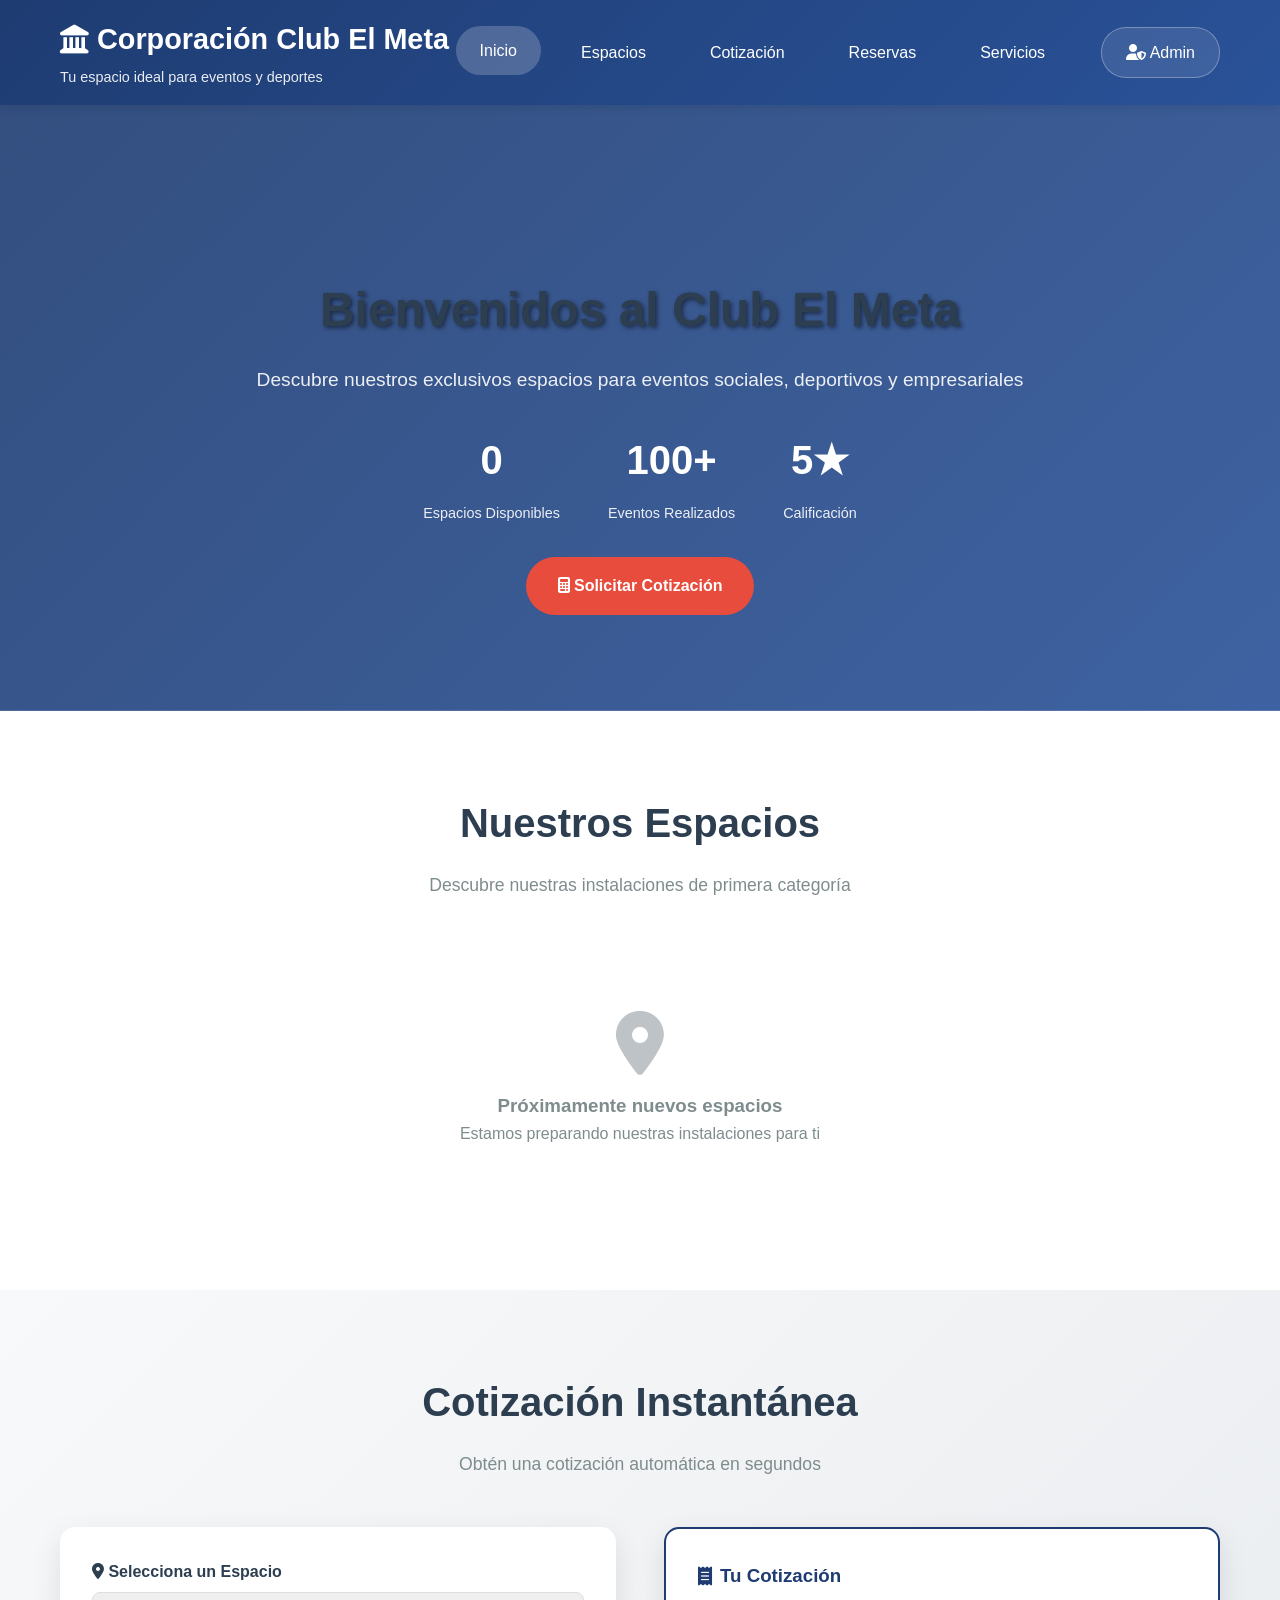
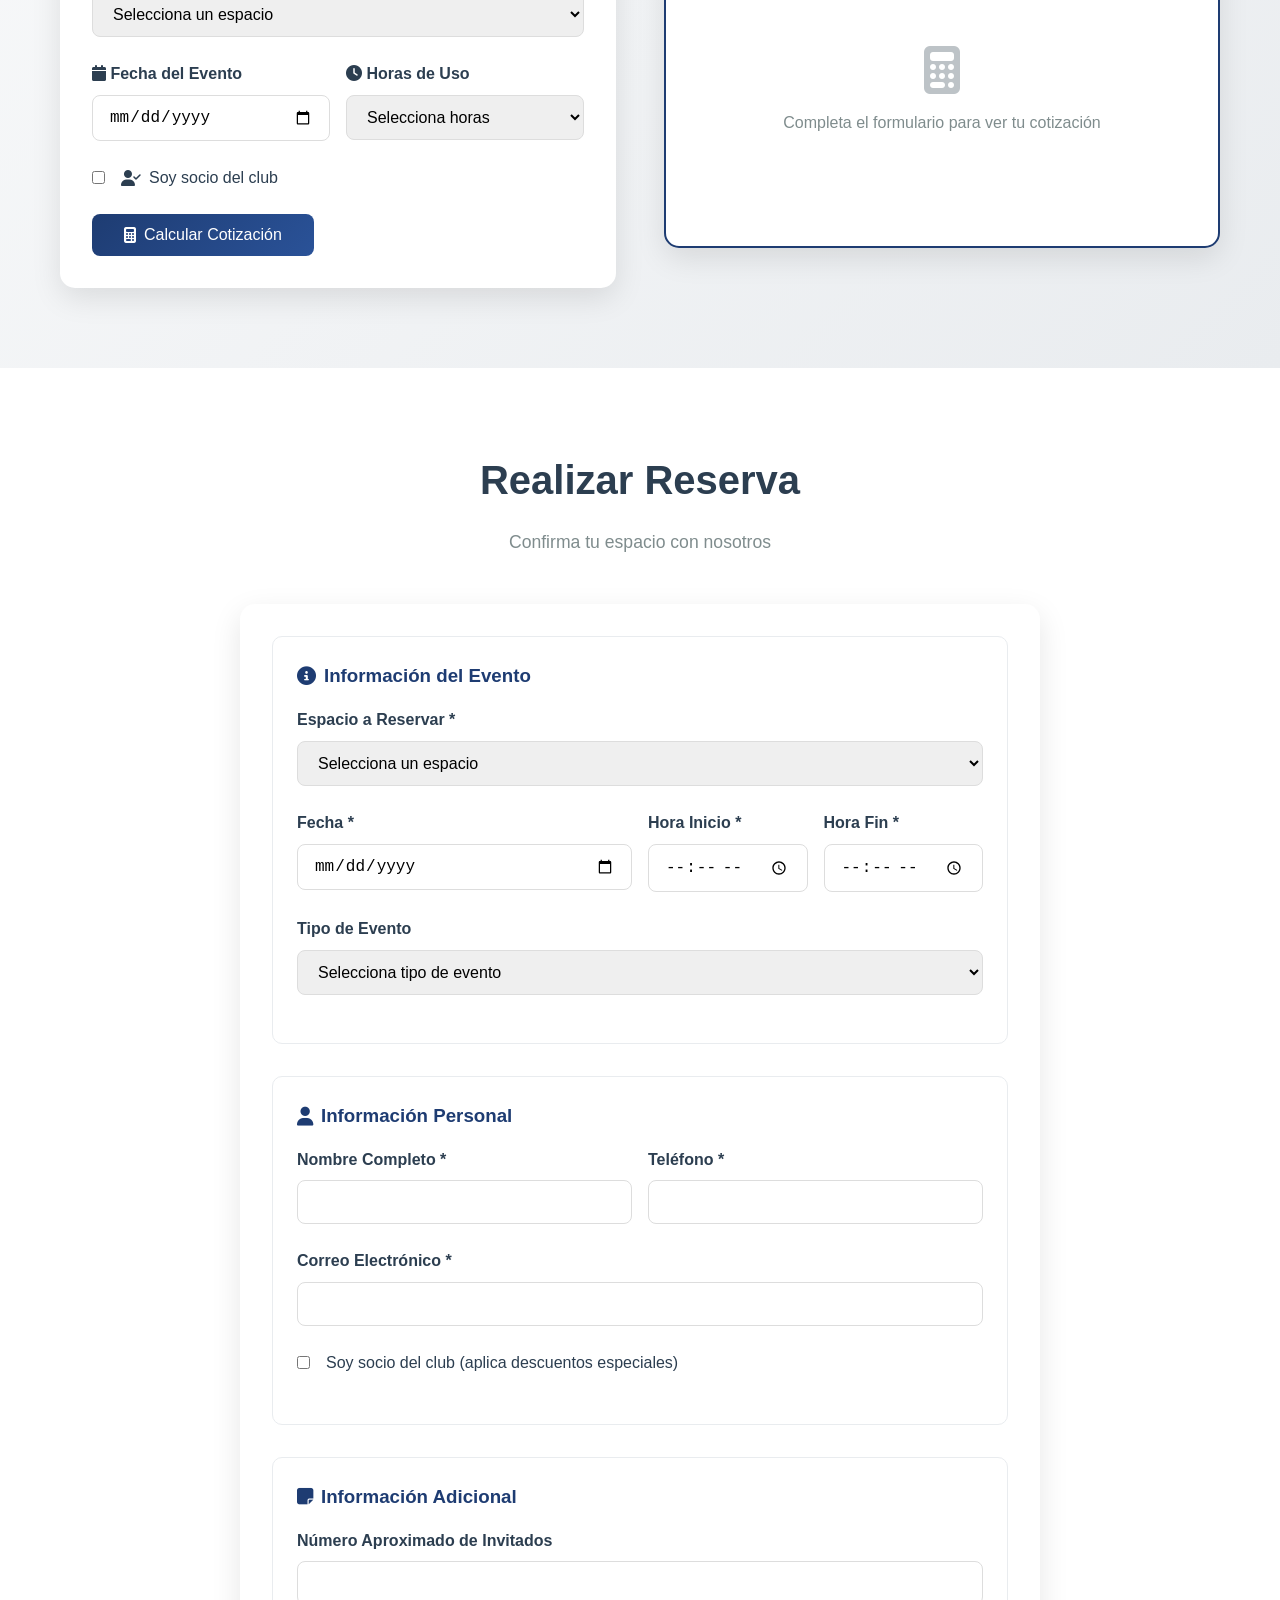
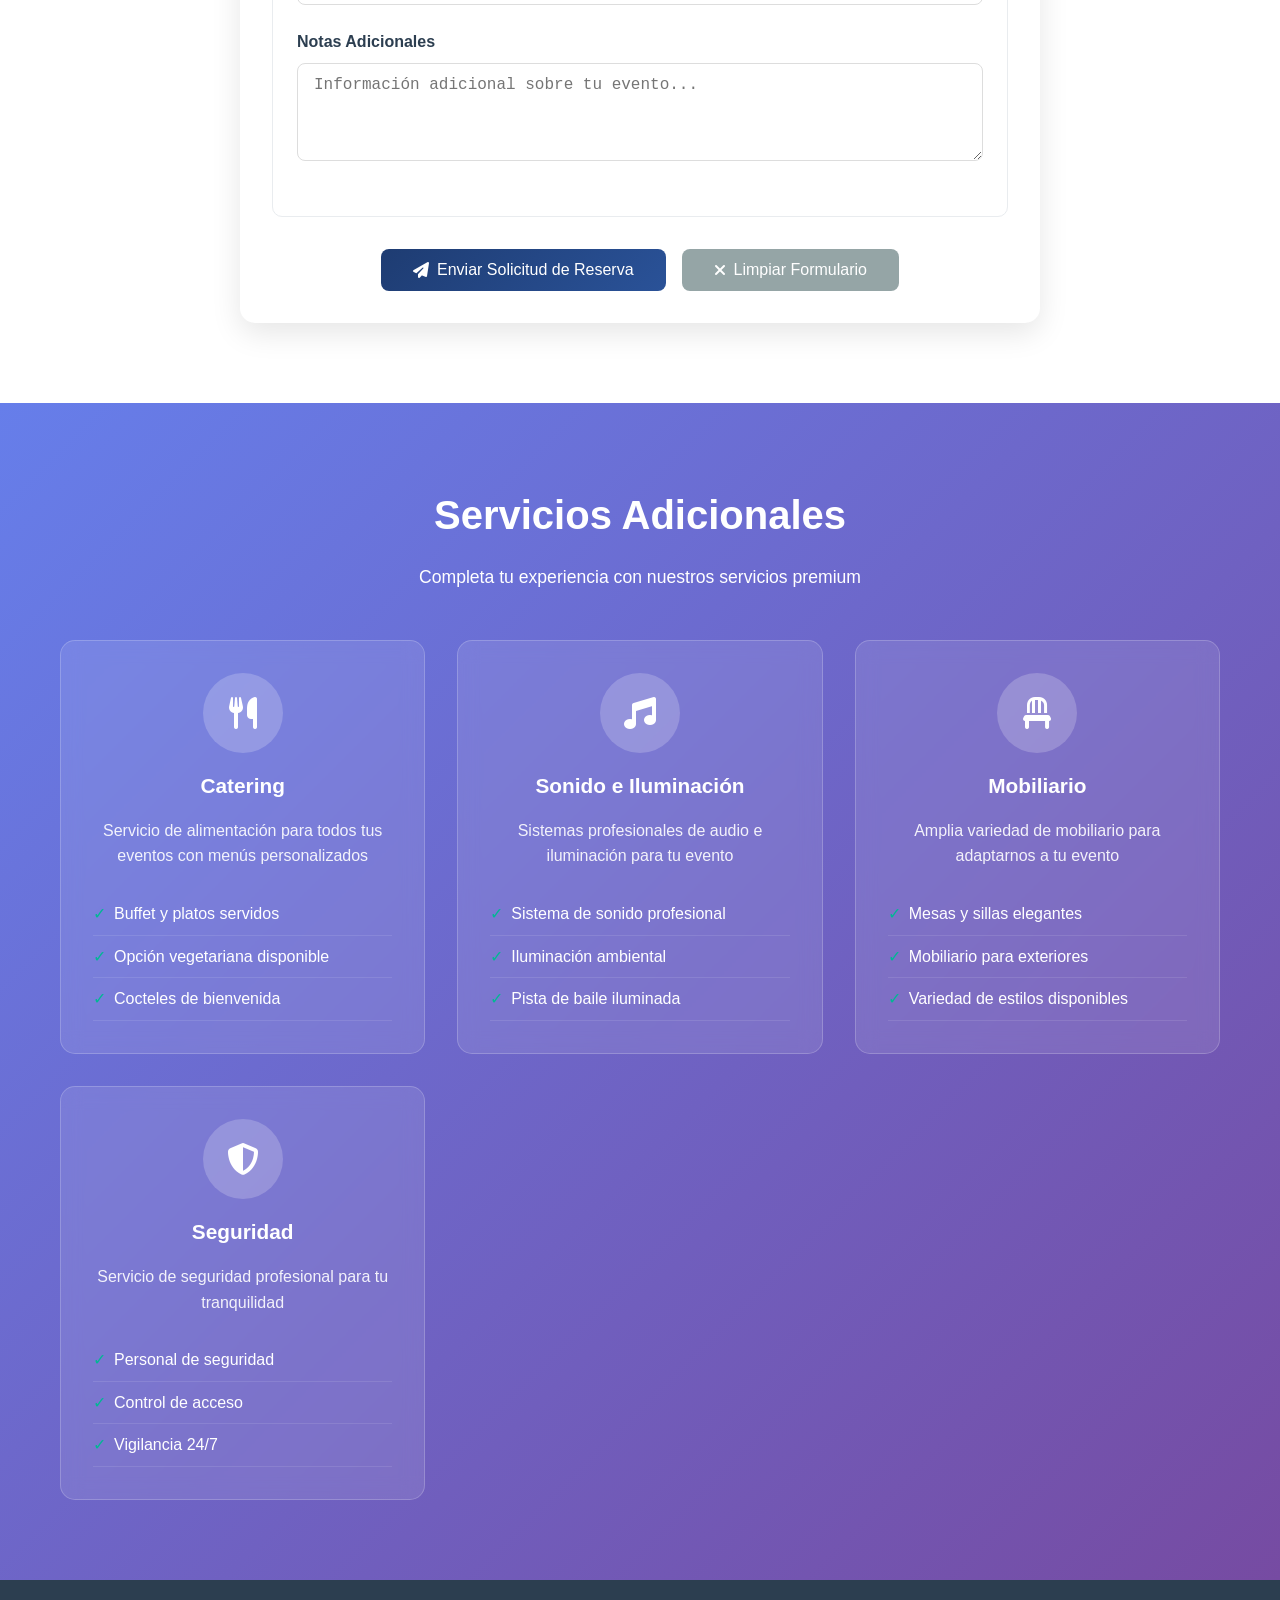
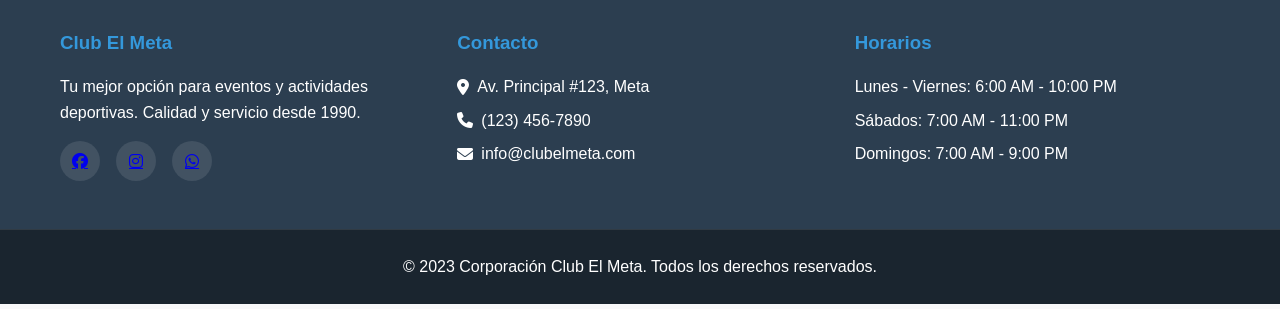
==== index.html @ a81360b1 "Add files via upload" ====
<!DOCTYPE html>
<html lang="es">
<head>
    <meta charset="UTF-8">
    <meta name="viewport" content="width=device-width, initial-scale=1.0">
    <title>Club El Meta - Espacios para Eventos y Deportes</title>
    <link rel="stylesheet" href="styles.css">
    <link rel="stylesheet" href="https://cdnjs.cloudflare.com/ajax/libs/font-awesome/6.4.0/css/all.min.css">
</head>
<body>
    <!-- Header -->
    <header class="public-header">
        <div class="header-container">
            <div class="logo-section">
                <h1>
                    <i class="fas fa-landmark"></i>
                    Corporación Club El Meta
                </h1>
                <p class="tagline">Tu espacio ideal para eventos y deportes</p>
            </div>
            <nav class="public-nav">
                <a href="#inicio" class="nav-link active">Inicio</a>
                <a href="#espacios" class="nav-link">Espacios</a>
                <a href="#cotizacion" class="nav-link">Cotización</a>
                <a href="#reservas" class="nav-link">Reservas</a>
                <a href="#servicios" class="nav-link">Servicios</a>
                <a href="administrador.html" class="nav-link admin-link">
                    <i class="fas fa-user-shield"></i> Admin
                </a>
            </nav>
        </div>
    </header>

    <!-- Hero Section -->
    <section id="inicio" class="hero-section">
        <div class="hero-content">
            <h2>Bienvenidos al Club El Meta</h2>
            <p>Descubre nuestros exclusivos espacios para eventos sociales, deportivos y empresariales</p>
            <div class="hero-stats">
                <div class="stat">
                    <span class="stat-number" id="total-spaces-count">0</span>
                    <span class="stat-label">Espacios Disponibles</span>
                </div>
                <div class="stat">
                    <span class="stat-number">100+</span>
                    <span class="stat-label">Eventos Realizados</span>
                </div>
                <div class="stat">
                    <span class="stat-number">5★</span>
                    <span class="stat-label">Calificación</span>
                </div>
            </div>
            <a href="#cotizacion" class="cta-button">
                <i class="fas fa-calculator"></i> Solicitar Cotización
            </a>
        </div>
    </section>

    <!-- Sección de Espacios -->
    <section id="espacios" class="spaces-section">
        <div class="container">
            <h2>Nuestros Espacios</h2>
            <p class="section-subtitle">Descubre nuestras instalaciones de primera categoría</p>
            
            <div class="spaces-grid" id="public-spaces-grid">
                <!-- Los espacios se cargarán dinámicamente aquí -->
            </div>
            
            <div id="no-spaces-public" class="no-data-public">
                <i class="fas fa-map-marker-alt"></i>
                <h3>Próximamente nuevos espacios</h3>
                <p>Estamos preparando nuestras instalaciones para ti</p>
            </div>
        </div>
    </section>

    <!-- Sección de Cotización -->
    <section id="cotizacion" class="quote-section">
        <div class="container">
            <h2>Cotización Instantánea</h2>
            <p class="section-subtitle">Obtén una cotización automática en segundos</p>
            
            <div class="quote-container">
                <div class="quote-form">
                    <form id="quote-form">
                        <div class="form-group">
                            <label for="quote-space">
                                <i class="fas fa-map-marker-alt"></i> Selecciona un Espacio
                            </label>
                            <select id="quote-space" required>
                                <option value="">Selecciona un espacio</option>
                            </select>
                        </div>
                        
                        <div class="form-row">
                            <div class="form-group">
                                <label for="quote-date">
                                    <i class="fas fa-calendar"></i> Fecha del Evento
                                </label>
                                <input type="date" id="quote-date" required>
                            </div>
                            <div class="form-group">
                                <label for="quote-hours">
                                    <i class="fas fa-clock"></i> Horas de Uso
                                </label>
                                <select id="quote-hours" required>
                                    <option value="">Selecciona horas</option>
                                    <option value="2">2 horas</option>
                                    <option value="4">4 horas</option>
                                    <option value="6">6 horas</option>
                                    <option value="8">8 horas</option>
                                    <option value="10">10+ horas</option>
                                </select>
                            </div>
                        </div>
                        
                        <div class="form-group">
                            <label class="checkbox-label">
                                <input type="checkbox" id="quote-member">
                                <span class="checkmark"></span>
                                <i class="fas fa-user-check"></i> Soy socio del club
                            </label>
                        </div>
                        
                        <button type="submit" class="btn-primary">
                            <i class="fas fa-calculator"></i> Calcular Cotización
                        </button>
                    </form>
                </div>
                
                <div class="quote-result">
                    <div class="quote-card">
                        <h3><i class="fas fa-receipt"></i> Tu Cotización</h3>
                        <div id="quote-display" class="quote-display">
                            <div class="quote-placeholder">
                                <i class="fas fa-calculator"></i>
                                <p>Completa el formulario para ver tu cotización</p>
                            </div>
                        </div>
                    </div>
                </div>
            </div>
        </div>
    </section>

    <!-- Sección de Reservas -->
    <section id="reservas" class="reservation-section">
        <div class="container">
            <h2>Realizar Reserva</h2>
            <p class="section-subtitle">Confirma tu espacio con nosotros</p>
            
            <div class="reservation-container">
                <form id="reservation-form" class="reservation-form">
                    <div class="form-section">
                        <h3><i class="fas fa-info-circle"></i> Información del Evento</h3>
                        
                        <div class="form-group">
                            <label for="reserve-space">Espacio a Reservar *</label>
                            <select id="reserve-space" required>
                                <option value="">Selecciona un espacio</option>
                            </select>
                        </div>
                        
                        <div class="form-row">
                            <div class="form-group">
                                <label for="reserve-date">Fecha *</label>
                                <input type="date" id="reserve-date" required>
                            </div>
                            <div class="form-row">
                                <div class="form-group">
                                    <label for="reserve-start">Hora Inicio *</label>
                                    <input type="time" id="reserve-start" required>
                                </div>
                                <div class="form-group">
                                    <label for="reserve-end">Hora Fin *</label>
                                    <input type="time" id="reserve-end" required>
                                </div>
                            </div>
                        </div>
                        
                        <div class="form-group">
                            <label for="reserve-type">Tipo de Evento</label>
                            <select id="reserve-type">
                                <option value="">Selecciona tipo de evento</option>
                                <option value="social">Evento Social</option>
                                <option value="empresarial">Evento Empresarial</option>
                                <option value="deportivo">Evento Deportivo</option>
                                <option value="familiar">Evento Familiar</option>
                                <option value="otro">Otro</option>
                            </select>
                        </div>
                    </div>
                    
                    <div class="form-section">
                        <h3><i class="fas fa-user"></i> Información Personal</h3>
                        
                        <div class="form-row">
                            <div class="form-group">
                                <label for="reserve-name">Nombre Completo *</label>
                                <input type="text" id="reserve-name" required>
                            </div>
                            <div class="form-group">
                                <label for="reserve-phone">Teléfono *</label>
                                <input type="tel" id="reserve-phone" required>
                            </div>
                        </div>
                        
                        <div class="form-group">
                            <label for="reserve-email">Correo Electrónico *</label>
                            <input type="email" id="reserve-email" required>
                        </div>
                        
                        <div class="form-group">
                            <label class="checkbox-label">
                                <input type="checkbox" id="reserve-member">
                                <span class="checkmark"></span>
                                Soy socio del club (aplica descuentos especiales)
                            </label>
                        </div>
                    </div>
                    
                    <div class="form-section">
                        <h3><i class="fas fa-sticky-note"></i> Información Adicional</h3>
                        
                        <div class="form-group">
                            <label for="reserve-guests">Número Aproximado de Invitados</label>
                            <input type="number" id="reserve-guests" min="1">
                        </div>
                        
                        <div class="form-group">
                            <label for="reserve-notes">Notas Adicionales</label>
                            <textarea id="reserve-notes" rows="4" placeholder="Información adicional sobre tu evento..."></textarea>
                        </div>
                    </div>
                    
                    <div class="form-actions">
                        <button type="submit" class="btn-primary">
                            <i class="fas fa-paper-plane"></i> Enviar Solicitud de Reserva
                        </button>
                        <button type="button" class="btn-secondary" onclick="resetReservationForm()">
                            <i class="fas fa-times"></i> Limpiar Formulario
                        </button>
                    </div>
                </form>
            </div>
        </div>
    </section>

    <!-- Sección de Servicios -->
    <section id="servicios" class="menu-section">
        <div class="container">
            <h2>Servicios Adicionales</h2>
            <p class="section-subtitle">Completa tu experiencia con nuestros servicios premium</p>
            
            <div class="services-grid">
                <div class="service-card">
                    <div class="service-icon">
                        <i class="fas fa-utensils"></i>
                    </div>
                    <h3>Catering</h3>
                    <p>Servicio de alimentación para todos tus eventos con menús personalizados</p>
                    <ul class="service-features">
                        <li>Buffet y platos servidos</li>
                        <li>Opción vegetariana disponible</li>
                        <li>Cocteles de bienvenida</li>
                    </ul>
                </div>
                
                <div class="service-card">
                    <div class="service-icon">
                        <i class="fas fa-music"></i>
                    </div>
                    <h3>Sonido e Iluminación</h3>
                    <p>Sistemas profesionales de audio e iluminación para tu evento</p>
                    <ul class="service-features">
                        <li>Sistema de sonido profesional</li>
                        <li>Iluminación ambiental</li>
                        <li>Pista de baile iluminada</li>
                    </ul>
                </div>
                
                <div class="service-card">
                    <div class="service-icon">
                        <i class="fas fa-chair"></i>
                    </div>
                    <h3>Mobiliario</h3>
                    <p>Amplia variedad de mobiliario para adaptarnos a tu evento</p>
                    <ul class="service-features">
                        <li>Mesas y sillas elegantes</li>
                        <li>Mobiliario para exteriores</li>
                        <li>Variedad de estilos disponibles</li>
                    </ul>
                </div>
                
                <div class="service-card">
                    <div class="service-icon">
                        <i class="fas fa-shield-alt"></i>
                    </div>
                    <h3>Seguridad</h3>
                    <p>Servicio de seguridad profesional para tu tranquilidad</p>
                    <ul class="service-features">
                        <li>Personal de seguridad</li>
                        <li>Control de acceso</li>
                        <li>Vigilancia 24/7</li>
                    </ul>
                </div>
            </div>
        </div>
    </section>

    <!-- Footer -->
    <footer class="public-footer">
        <div class="footer-container">
            <div class="footer-section">
                <h3>Club El Meta</h3>
                <p>Tu mejor opción para eventos y actividades deportivas. Calidad y servicio desde 1990.</p>
                <div class="social-links">
                    <a href="#" class="social-link"><i class="fab fa-facebook"></i></a>
                    <a href="#" class="social-link"><i class="fab fa-instagram"></i></a>
                    <a href="#" class="social-link"><i class="fab fa-whatsapp"></i></a>
                </div>
            </div>
            
            <div class="footer-section">
                <h3>Contacto</h3>
                <div class="contact-info">
                    <p><i class="fas fa-map-marker-alt"></i> Av. Principal #123, Meta</p>
                    <p><i class="fas fa-phone"></i> (123) 456-7890</p>
                    <p><i class="fas fa-envelope"></i> info@clubelmeta.com</p>
                </div>
            </div>
            
            <div class="footer-section">
                <h3>Horarios</h3>
                <div class="schedule-info">
                    <p>Lunes - Viernes: 6:00 AM - 10:00 PM</p>
                    <p>Sábados: 7:00 AM - 11:00 PM</p>
                    <p>Domingos: 7:00 AM - 9:00 PM</p>
                </div>
            </div>
        </div>
        
        <div class="footer-bottom">
            <p>&copy; 2023 Corporación Club El Meta. Todos los derechos reservados.</p>
        </div>
    </footer>

    <script src="public-portal.js"></script>
</body>
</html>
---- styles.css ----
/* Reset y estilos base */
* {
    margin: 0;
    padding: 0;
    box-sizing: border-box;
}

body {
    font-family: 'Segoe UI', Tahoma, Geneva, Verdana, sans-serif;
    line-height: 1.6;
    color: #333;
    background-color: #f8f9fa;
}

.container {
    max-width: 1200px;
    margin: 0 auto;
    padding: 0 20px;
}

/* Header Público */
.public-header {
    background: linear-gradient(135deg, #1e3c72 0%, #2a5298 100%);
    color: white;
    padding: 1rem 0;
    position: fixed;
    width: 100%;
    top: 0;
    z-index: 1000;
    box-shadow: 0 2px 10px rgba(0, 0, 0, 0.1);
}

.header-container {
    max-width: 1200px;
    margin: 0 auto;
    padding: 0 20px;
    display: flex;
    justify-content: space-between;
    align-items: center;
}

.logo-section h1 {
    font-size: 1.8rem;
    display: flex;
    align-items: center;
    gap: 0.5rem;
}

.tagline {
    font-size: 0.9rem;
    opacity: 0.9;
    margin-top: 0.25rem;
}

.public-nav {
    display: flex;
    gap: 1rem;
    align-items: center;
}

.nav-link {
    color: white;
    text-decoration: none;
    padding: 0.75rem 1.5rem;
    border-radius: 25px;
    transition: all 0.3s ease;
    font-weight: 500;
}

.nav-link:hover,
.nav-link.active {
    background: rgba(255, 255, 255, 0.2);
    transform: translateY(-2px);
}

.admin-link {
    background: rgba(255, 255, 255, 0.1);
    border: 1px solid rgba(255, 255, 255, 0.3);
    margin-left: 1rem;
}

/* Hero Section */
.hero-section {
    background: linear-gradient(135deg, rgba(30, 60, 114, 0.9), rgba(42, 82, 152, 0.9)),
                url('https://images.unsplash.com/photo-1540039155733-5bb30b53aa14?ixlib=rb-4.0.3&auto=format&fit=crop&w=2000&q=80');
    background-size: cover;
    background-position: center;
    color: white;
    padding: 12rem 0 6rem;
    text-align: center;
    margin-top: 80px;
}

.hero-content h2 {
    font-size: 3rem;
    margin-bottom: 1rem;
    text-shadow: 2px 2px 4px rgba(0, 0, 0, 0.5);
}

.hero-content p {
    font-size: 1.2rem;
    margin-bottom: 2rem;
    opacity: 0.9;
}

.hero-stats {
    display: flex;
    justify-content: center;
    gap: 3rem;
    margin-bottom: 2rem;
}

.stat {
    text-align: center;
}

.stat-number {
    display: block;
    font-size: 2.5rem;
    font-weight: bold;
    margin-bottom: 0.5rem;
}

.stat-label {
    font-size: 0.9rem;
    opacity: 0.9;
}

.cta-button {
    display: inline-block;
    background: #e74c3c;
    color: white;
    padding: 1rem 2rem;
    border-radius: 50px;
    text-decoration: none;
    font-weight: 600;
    transition: all 0.3s ease;
}

.cta-button:hover {
    background: #c0392b;
    transform: translateY(-3px);
    box-shadow: 0 10px 25px rgba(231, 76, 60, 0.3);
}

/* Secciones Generales */
section {
    padding: 5rem 0;
}

h2 {
    text-align: center;
    font-size: 2.5rem;
    color: #2c3e50;
    margin-bottom: 1rem;
}

.section-subtitle {
    text-align: center;
    color: #7f8c8d;
    font-size: 1.1rem;
    margin-bottom: 3rem;
}

/* Espacios Públicos */
.spaces-section {
    background: white;
}

.spaces-grid {
    display: grid;
    grid-template-columns: repeat(auto-fit, minmax(350px, 1fr));
    gap: 2rem;
}

.space-card-public {
    background: white;
    border-radius: 15px;
    overflow: hidden;
    box-shadow: 0 10px 30px rgba(0, 0, 0, 0.1);
    transition: all 0.3s ease;
    border: 1px solid #e9ecef;
}

.space-card-public:hover {
    transform: translateY(-10px);
    box-shadow: 0 20px 40px rgba(0, 0, 0, 0.15);
}

.space-image {
    width: 100%;
    height: 250px;
    background: linear-gradient(135deg, #667eea 0%, #764ba2 100%);
    display: flex;
    align-items: center;
    justify-content: center;
    color: white;
    font-size: 3rem;
}

.space-content {
    padding: 1.5rem;
}

.space-title {
    font-size: 1.3rem;
    color: #2c3e50;
    margin-bottom: 0.5rem;
}

.space-type {
    background: #3498db;
    color: white;
    padding: 0.25rem 0.75rem;
    border-radius: 15px;
    font-size: 0.8rem;
    font-weight: 600;
    display: inline-block;
    margin-bottom: 1rem;
}

.space-description {
    color: #7f8c8d;
    margin-bottom: 1rem;
    line-height: 1.5;
}

.space-details {
    display: grid;
    grid-template-columns: 1fr 1fr;
    gap: 0.5rem;
    margin-bottom: 1rem;
}

.space-detail {
    display: flex;
    align-items: center;
    gap: 0.5rem;
    font-size: 0.9rem;
    color: #5a6c7d;
}

.space-price {
    background: #f8f9fa;
    padding: 1rem;
    border-radius: 10px;
    text-align: center;
    margin-top: 1rem;
}

.price-normal {
    font-size: 1.5rem;
    font-weight: bold;
    color: #2c3e50;
}

.price-member {
    color: #e74c3c;
    font-size: 0.9rem;
    margin-top: 0.25rem;
}

.no-data-public {
    text-align: center;
    padding: 4rem 2rem;
    color: #7f8c8d;
    grid-column: 1 / -1;
}

.no-data-public i {
    font-size: 4rem;
    margin-bottom: 1rem;
    color: #bdc3c7;
}

/* Sección de Cotización */
.quote-section {
    background: linear-gradient(135deg, #f8f9fa 0%, #e9ecef 100%);
}

.quote-container {
    display: grid;
    grid-template-columns: 1fr 1fr;
    gap: 3rem;
    align-items: start;
}

.quote-form {
    background: white;
    padding: 2rem;
    border-radius: 15px;
    box-shadow: 0 10px 30px rgba(0, 0, 0, 0.1);
}

.quote-result {
    position: sticky;
    top: 100px;
}

.quote-card {
    background: white;
    padding: 2rem;
    border-radius: 15px;
    box-shadow: 0 10px 30px rgba(0, 0, 0, 0.1);
    border: 2px solid #1e3c72;
}

.quote-card h3 {
    color: #1e3c72;
    margin-bottom: 1.5rem;
    display: flex;
    align-items: center;
    gap: 0.5rem;
}

.quote-display {
    min-height: 200px;
}

.quote-placeholder {
    text-align: center;
    color: #7f8c8d;
    padding: 2rem;
}

.quote-placeholder i {
    font-size: 3rem;
    margin-bottom: 1rem;
    color: #bdc3c7;
}

.quote-result-item {
    display: flex;
    justify-content: space-between;
    align-items: center;
    padding: 0.75rem 0;
    border-bottom: 1px solid #ecf0f1;
}

.quote-total {
    font-size: 1.5rem;
    font-weight: bold;
    color: #1e3c72;
    border-top: 2px solid #1e3c72;
    margin-top: 1rem;
    padding-top: 1rem;
}

/* Sección de Reservas */
.reservation-section {
    background: white;
}

.reservation-container {
    max-width: 800px;
    margin: 0 auto;
}

.reservation-form {
    background: white;
    padding: 2rem;
    border-radius: 15px;
    box-shadow: 0 10px 30px rgba(0, 0, 0, 0.1);
}

.form-section {
    border: 1px solid #e9ecef;
    border-radius: 10px;
    padding: 1.5rem;
    margin-bottom: 2rem;
}

.form-section h3 {
    color: #1e3c72;
    margin-bottom: 1rem;
    display: flex;
    align-items: center;
    gap: 0.5rem;
}

/* Sección de Servicios */
.menu-section {
    background: linear-gradient(135deg, #667eea 0%, #764ba2 100%);
    color: white;
}

.menu-section h2,
.menu-section .section-subtitle {
    color: white;
}

.services-grid {
    display: grid;
    grid-template-columns: repeat(auto-fit, minmax(280px, 1fr));
    gap: 2rem;
}

.service-card {
    background: rgba(255, 255, 255, 0.1);
    backdrop-filter: blur(10px);
    padding: 2rem;
    border-radius: 15px;
    text-align: center;
    border: 1px solid rgba(255, 255, 255, 0.2);
    transition: all 0.3s ease;
}

.service-card:hover {
    background: rgba(255, 255, 255, 0.2);
    transform: translateY(-5px);
}

.service-icon {
    width: 80px;
    height: 80px;
    background: rgba(255, 255, 255, 0.2);
    border-radius: 50%;
    display: flex;
    align-items: center;
    justify-content: center;
    margin: 0 auto 1rem;
    font-size: 2rem;
}

.service-card h3 {
    margin-bottom: 1rem;
    font-size: 1.3rem;
}

.service-card p {
    margin-bottom: 1.5rem;
    opacity: 0.9;
}

.service-features {
    list-style: none;
    text-align: left;
}

.service-features li {
    padding: 0.5rem 0;
    border-bottom: 1px solid rgba(255, 255, 255, 0.1);
}

.service-features li:before {
    content: "✓";
    margin-right: 0.5rem;
    color: #00b894;
}

/* Footer Público */
.public-footer {
    background: #2c3e50;
    color: white;
}

.footer-container {
    max-width: 1200px;
    margin: 0 auto;
    padding: 3rem 20px;
    display: grid;
    grid-template-columns: repeat(auto-fit, minmax(250px, 1fr));
    gap: 2rem;
}

.footer-section h3 {
    margin-bottom: 1rem;
    color: #3498db;
}

.contact-info p,
.schedule-info p {
    margin-bottom: 0.5rem;
    display: flex;
    align-items: center;
    gap: 0.5rem;
}

.social-links {
    display: flex;
    gap: 1rem;
    margin-top: 1rem;
}

.social-link {
    width: 40px;
    height: 40px;
    background: rgba(255, 255, 255, 0.1);
    border-radius: 50%;
    display: flex;
    align-items: center;
    justify-content: center;
    transition: all 0.3s ease;
}

.social-link:hover {
    background: #3498db;
    transform: translateY(-3px);
}

.footer-bottom {
    background: #1a252f;
    text-align: center;
    padding: 1.5rem;
    border-top: 1px solid rgba(255, 255, 255, 0.1);
}

/* Formularios */
.form-group {
    margin-bottom: 1.5rem;
}

.form-row {
    display: grid;
    grid-template-columns: 1fr 1fr;
    gap: 1rem;
}

label {
    display: block;
    margin-bottom: 0.5rem;
    font-weight: 600;
    color: #2c3e50;
}

input, select, textarea {
    width: 100%;
    padding: 0.75rem 1rem;
    border: 1px solid #ddd;
    border-radius: 8px;
    font-size: 1rem;
    transition: all 0.3s ease;
}

input:focus, select:focus, textarea:focus {
    outline: none;
    border-color: #3498db;
    box-shadow: 0 0 0 3px rgba(52, 152, 219, 0.1);
}

.checkbox-label {
    display: flex;
    align-items: center;
    gap: 0.5rem;
    cursor: pointer;
    font-weight: normal;
}

.checkbox-label input[type="checkbox"] {
    width: auto;
}

.btn-primary, .btn-secondary {
    padding: 0.75rem 2rem;
    border: none;
    border-radius: 8px;
    font-size: 1rem;
    cursor: pointer;
    transition: all 0.3s ease;
    display: inline-flex;
    align-items: center;
    gap: 0.5rem;
}

.btn-primary {
    background: linear-gradient(135deg, #1e3c72, #2a5298);
    color: white;
}

.btn-primary:hover {
    background: linear-gradient(135deg, #2a5298, #1e3c72);
    transform: translateY(-2px);
    box-shadow: 0 5px 15px rgba(30, 60, 114, 0.3);
}

.btn-secondary {
    background: #95a5a6;
    color: white;
}

.btn-secondary:hover {
    background: #7f8c8d;
    transform: translateY(-2px);
}

.form-actions {
    display: flex;
    gap: 1rem;
    justify-content: center;
    margin-top: 2rem;
}

/* Responsive */
@media (max-width: 768px) {
    .header-container {
        flex-direction: column;
        gap: 1rem;
    }
    
    .public-nav {
        flex-wrap: wrap;
        justify-content: center;
    }
    
    .hero-content h2 {
        font-size: 2rem;
    }
    
    .hero-stats {
        flex-direction: column;
        gap: 1rem;
    }
    
    .quote-container {
        grid-template-columns: 1fr;
    }
    
    .form-row {
        grid-template-columns: 1fr;
    }
    
    .form-actions {
        flex-direction: column;
    }
    
    .spaces-grid {
        grid-template-columns: 1fr;
    }
    
    .admin-link {
        margin-left: 0;
    }
}
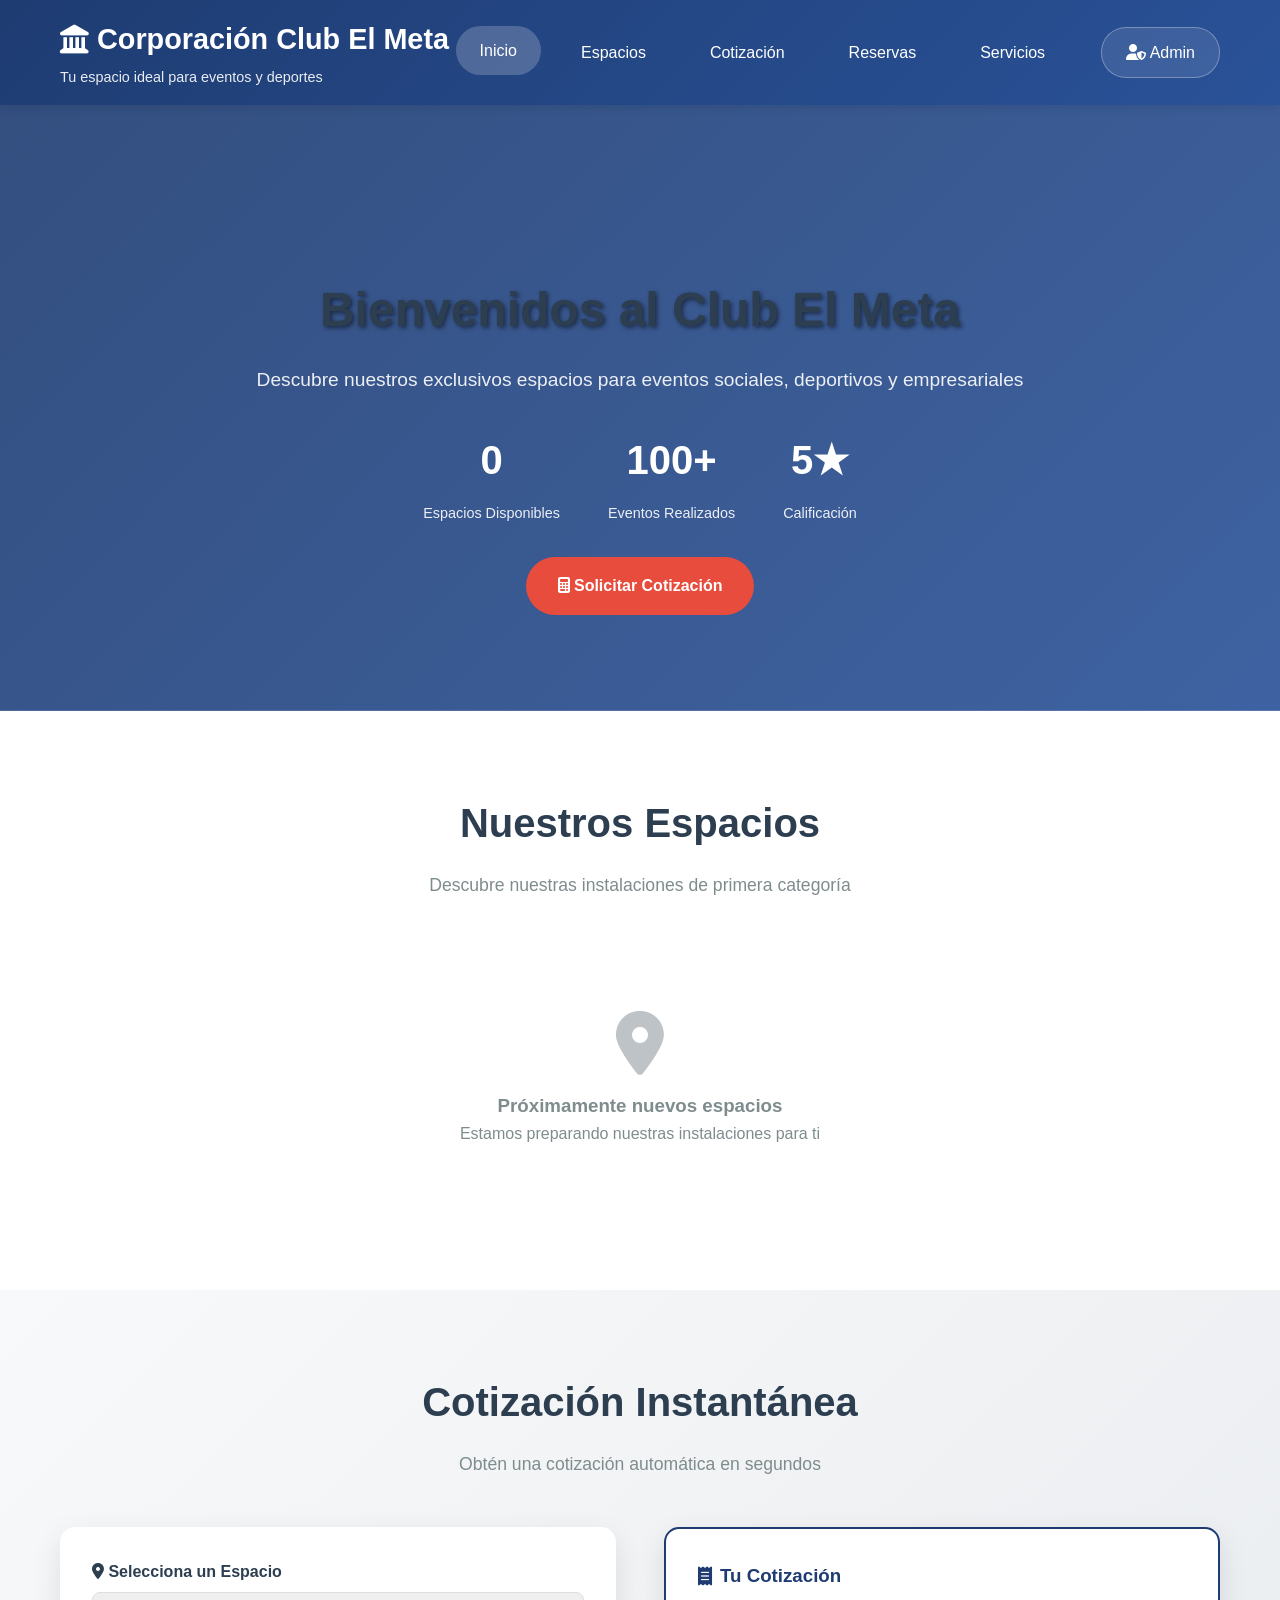
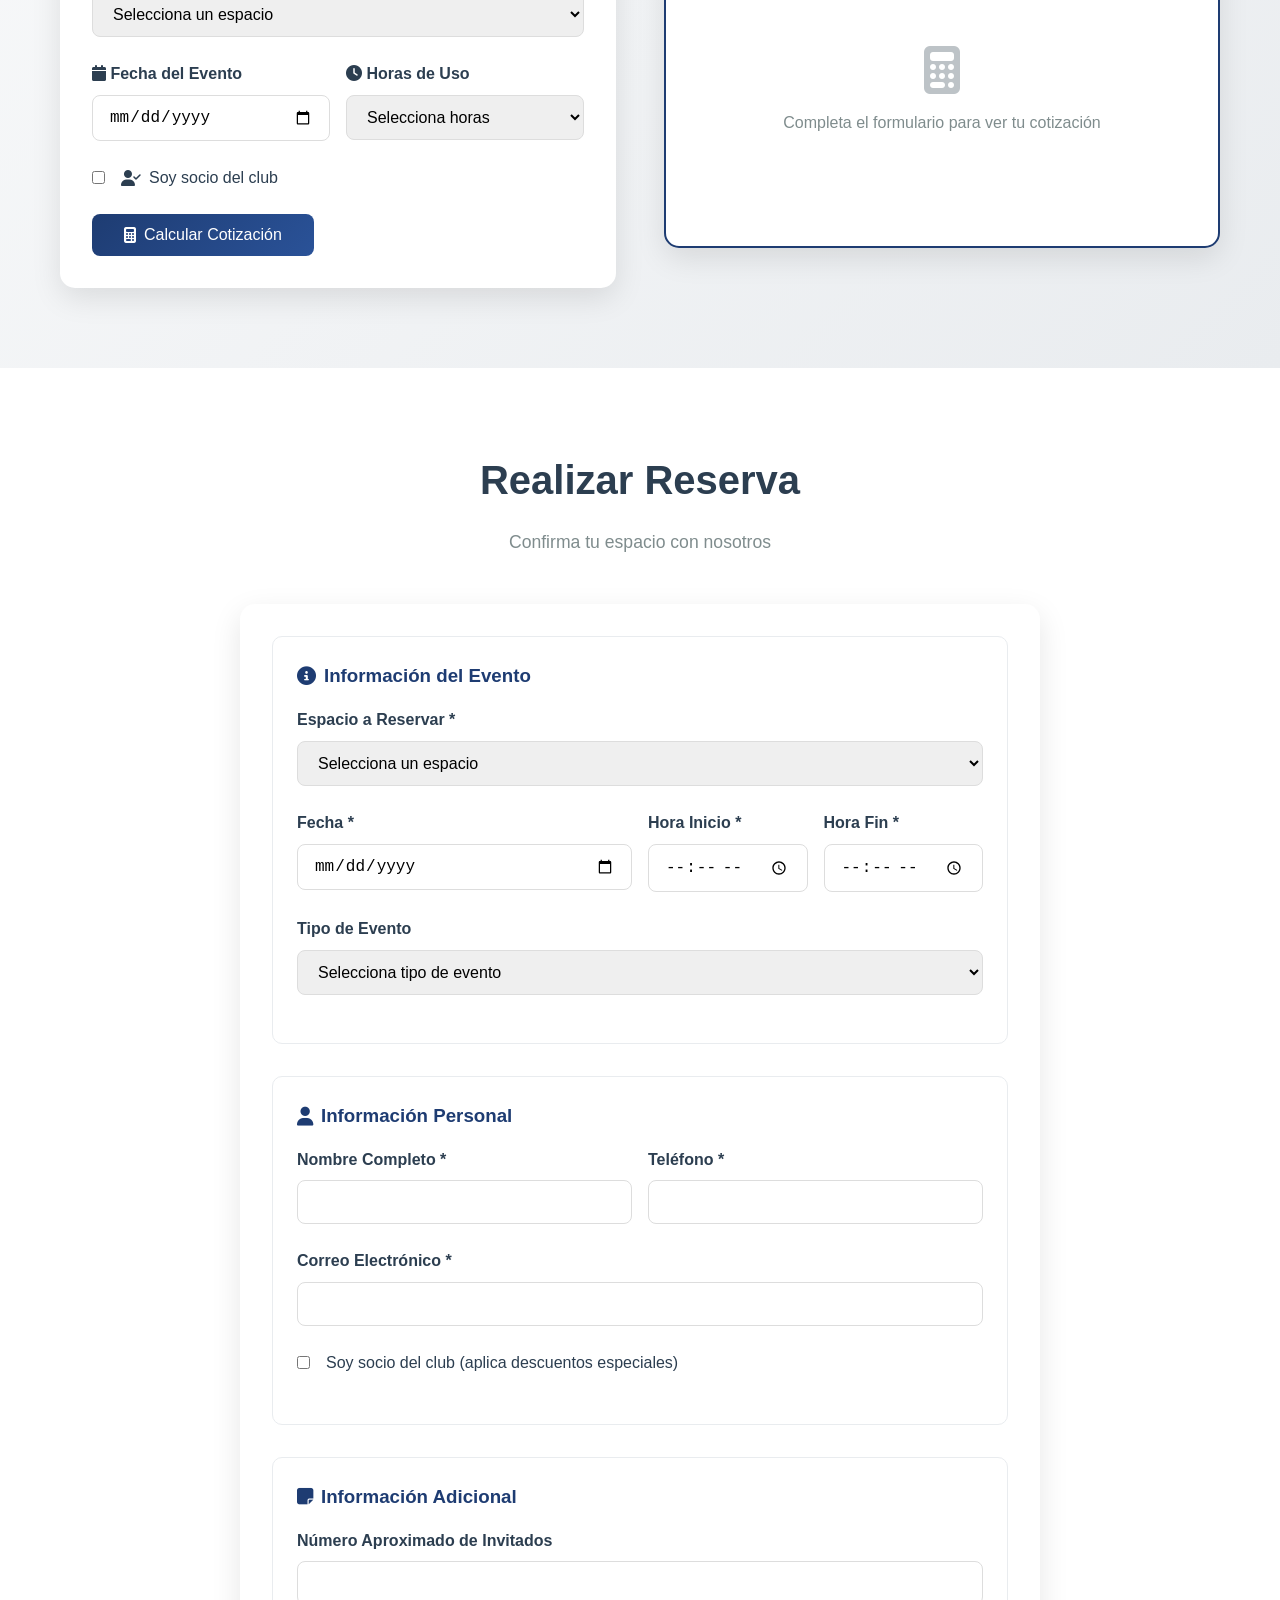
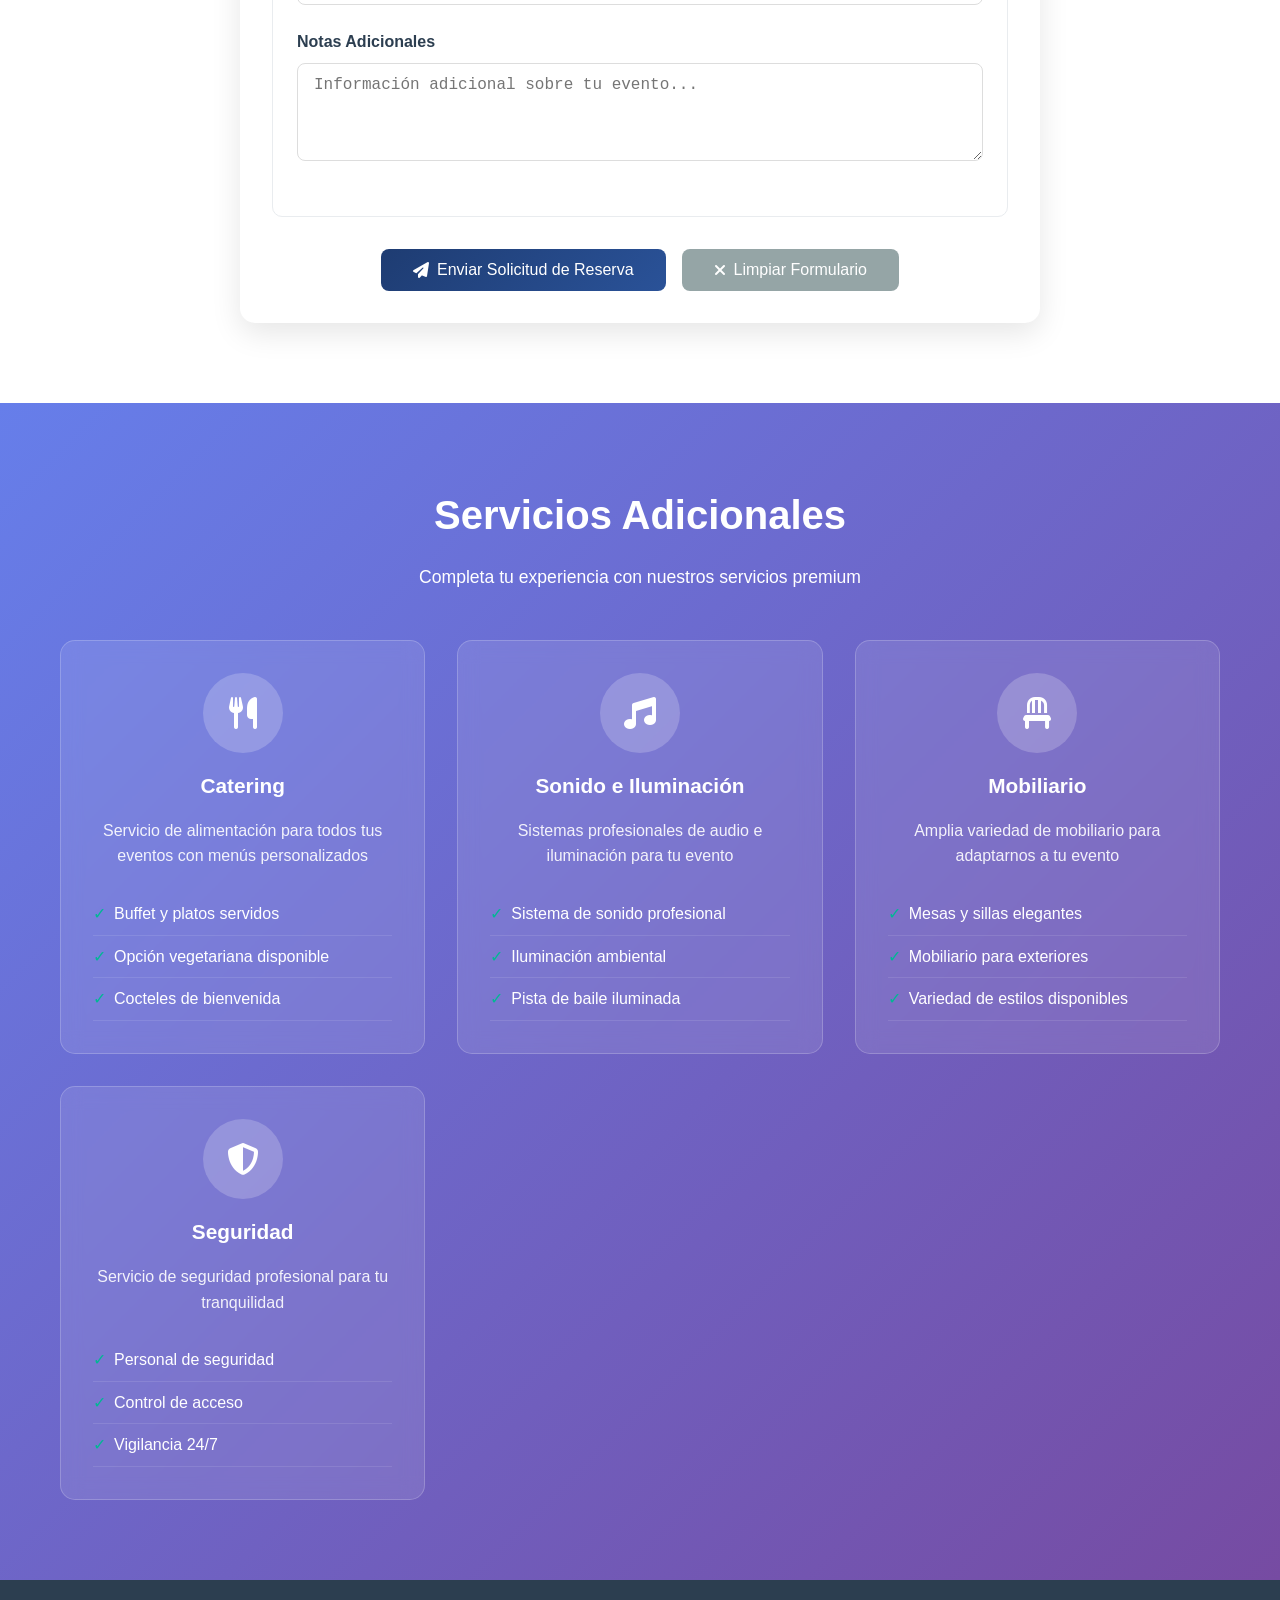
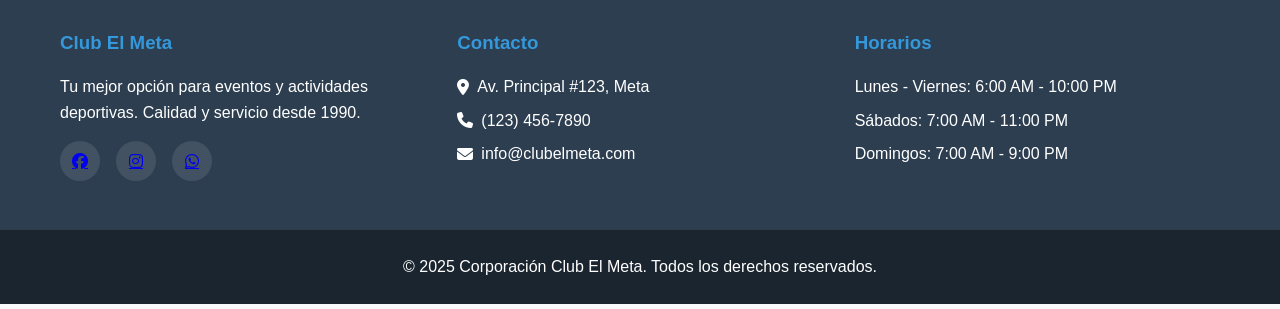
==== commit 9041fe00: "Update index.html numero" ====
--- a/index.html
+++ b/index.html
@@ -341,7 +341,7 @@
         </div>
         
         <div class="footer-bottom">
-            <p>&copy; 2023 Corporación Club El Meta. Todos los derechos reservados.</p>
+            <p>&copy; 2025 Corporación Club El Meta. Todos los derechos reservados.</p>
         </div>
     </footer>
 
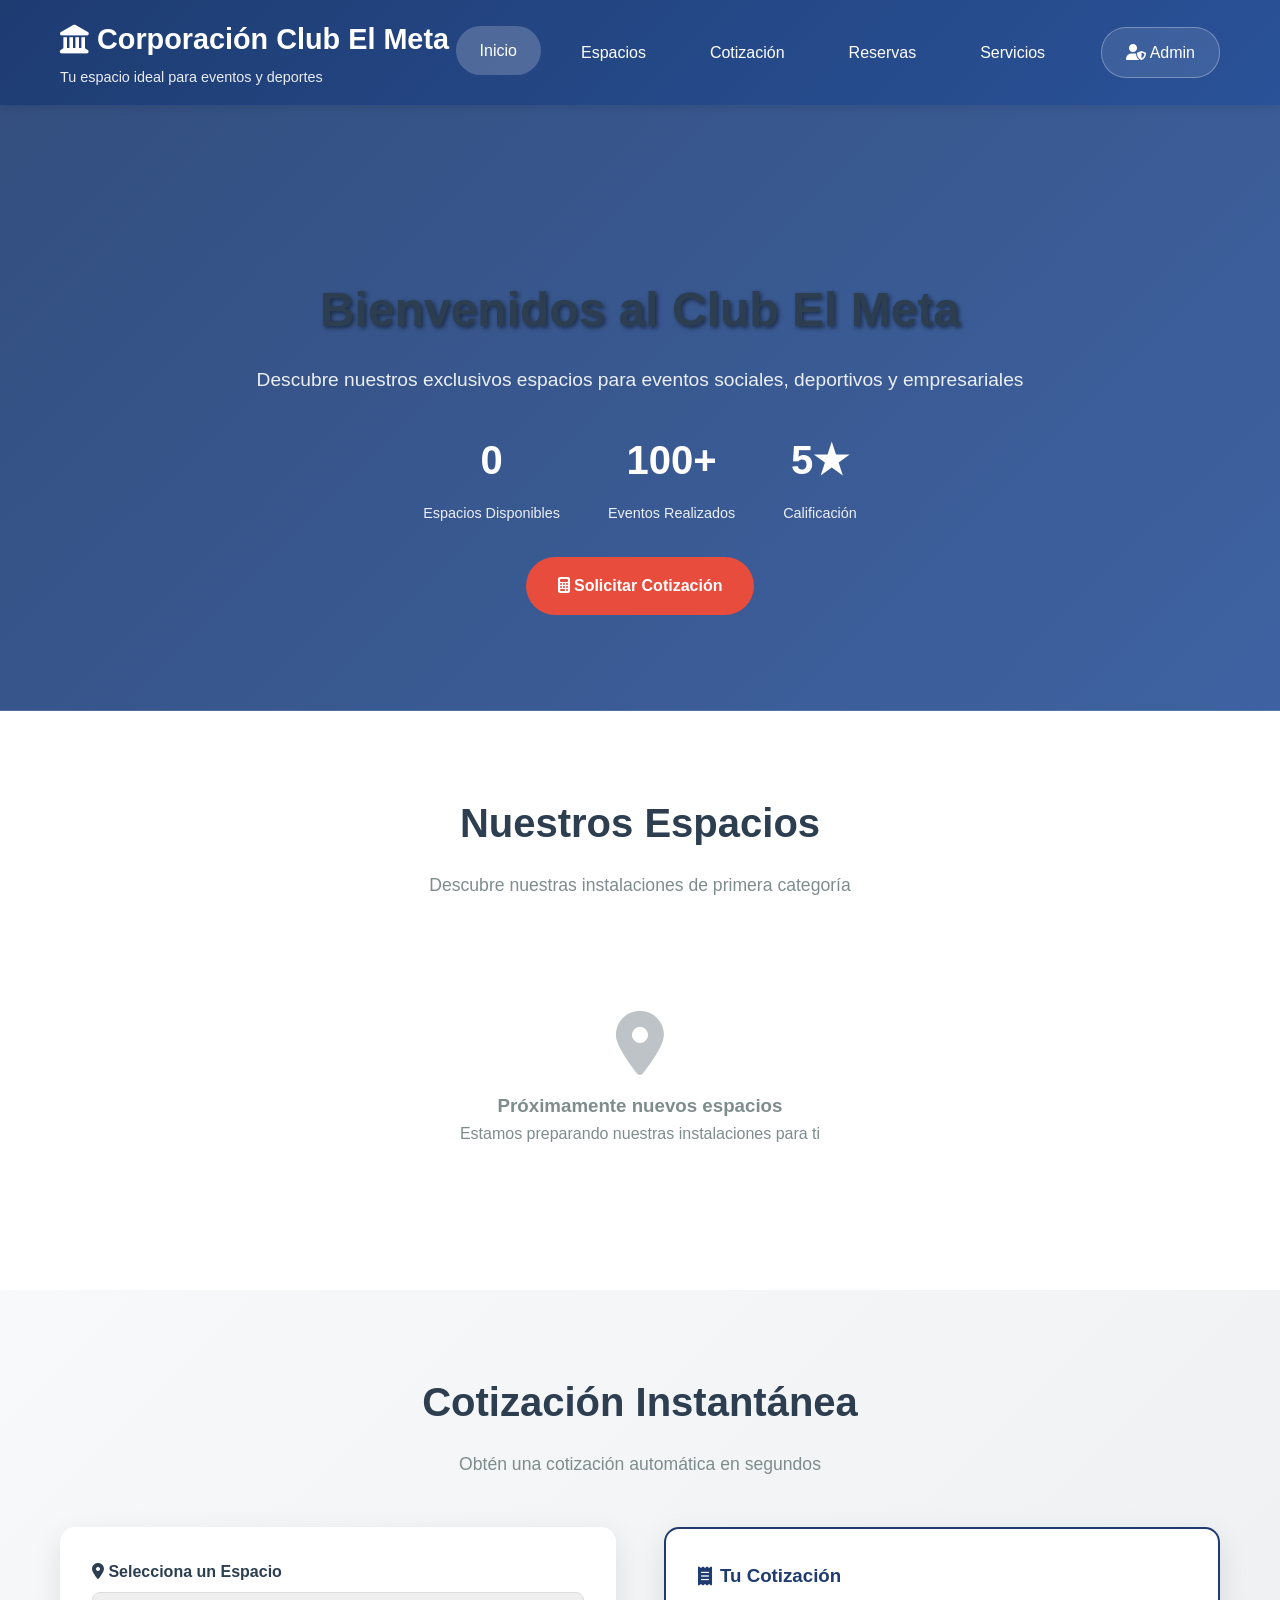
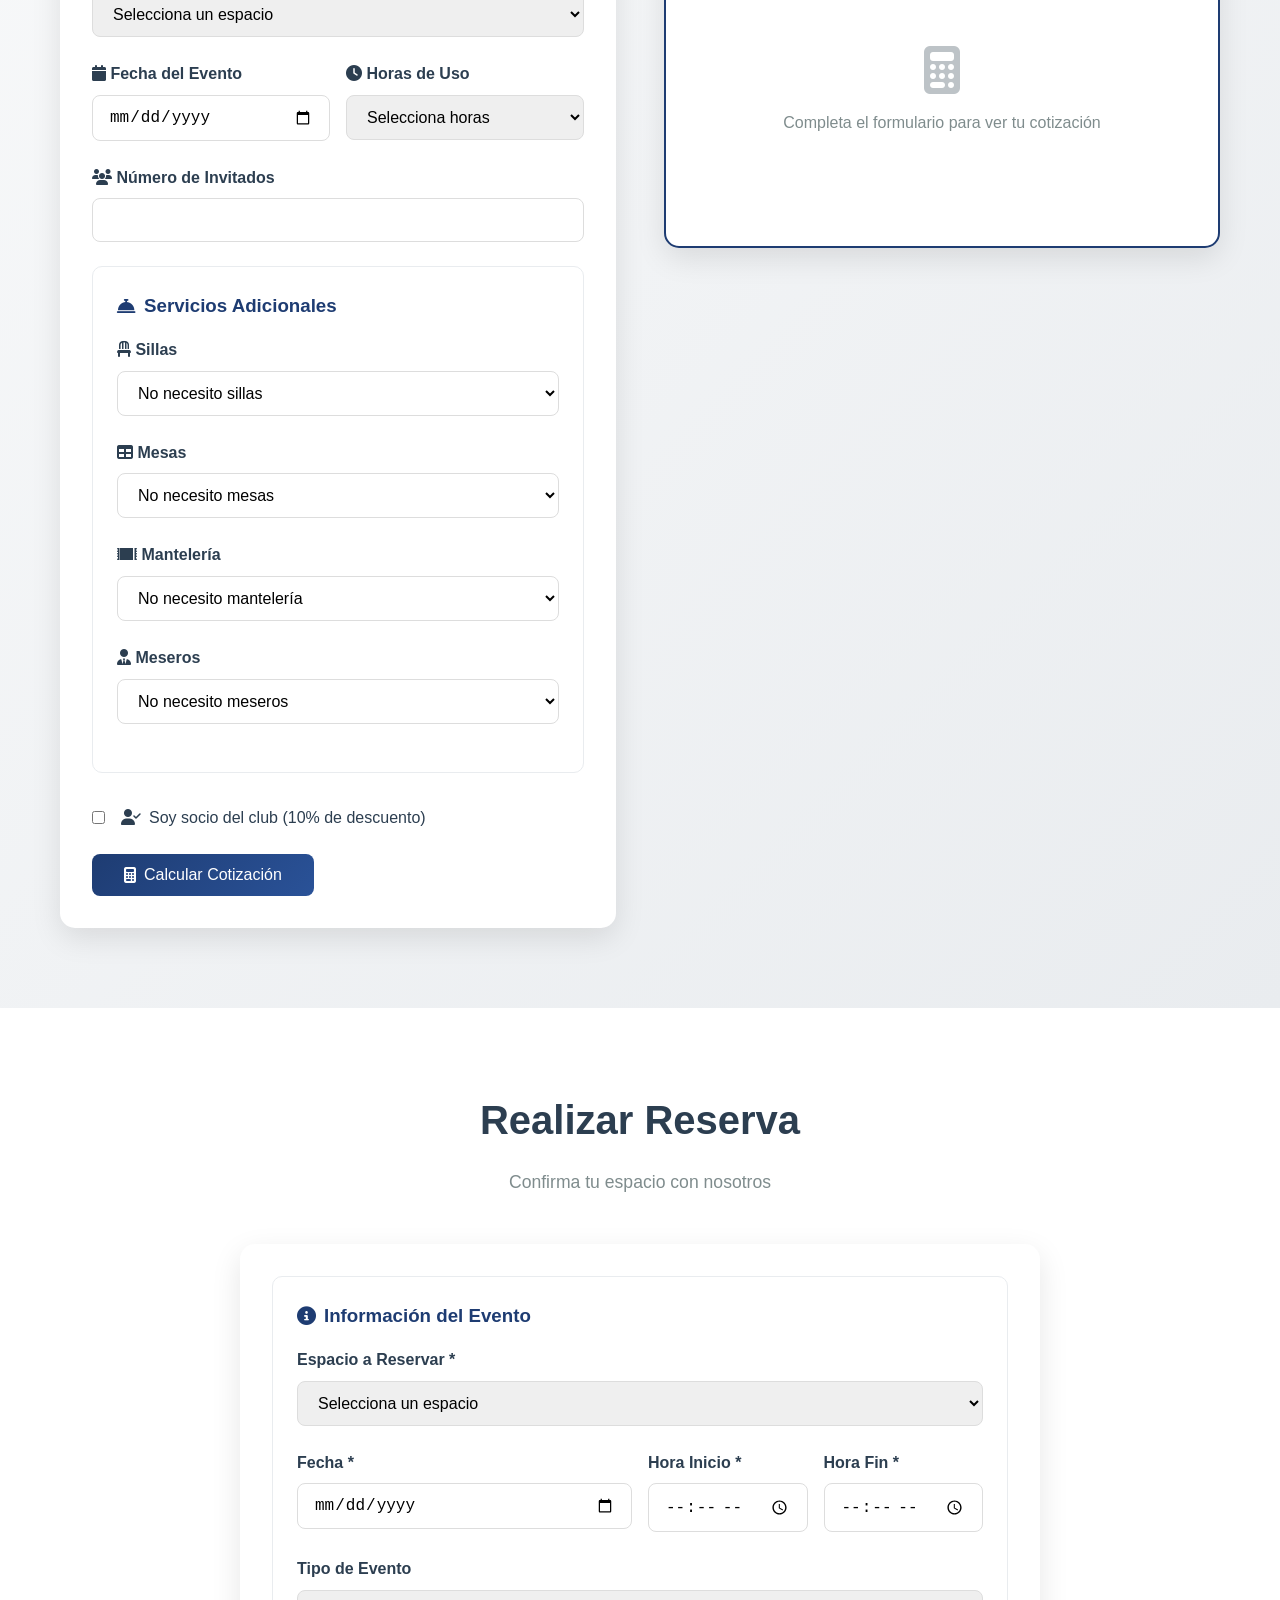
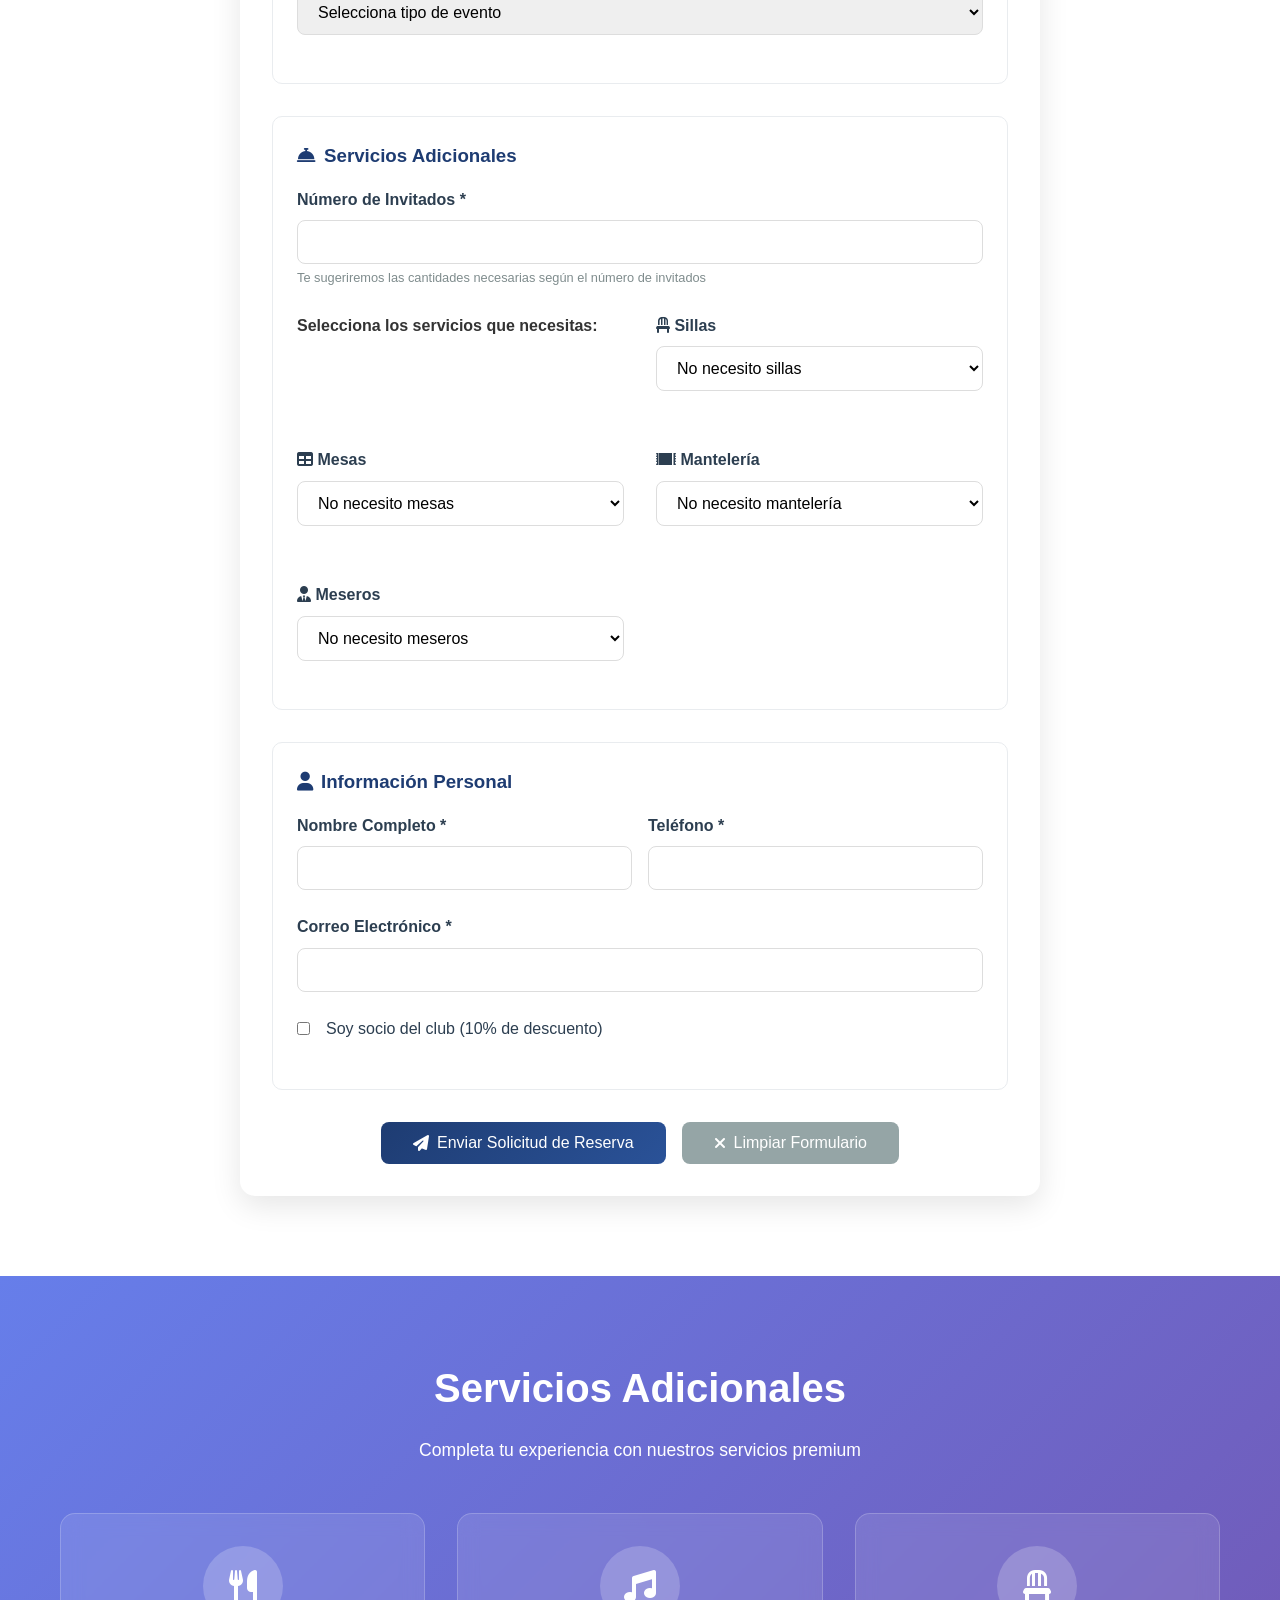
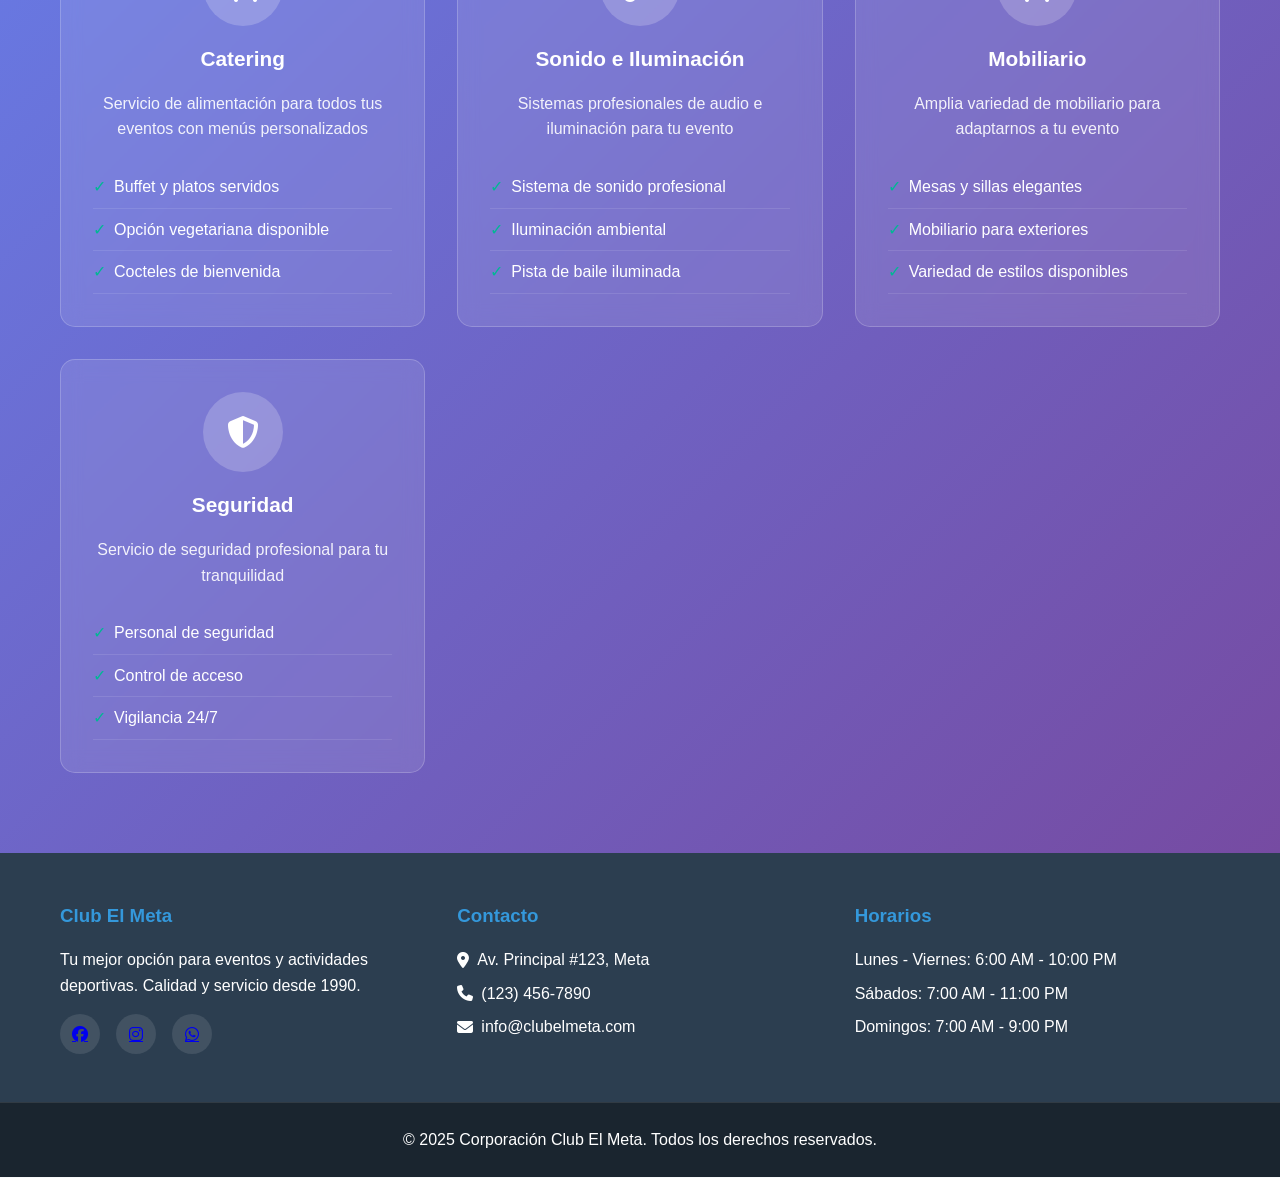
==== commit aa47e3a1: "nuevo index" ====
--- a/index.html
+++ b/index.html
@@ -74,7 +74,7 @@
         </div>
     </section>
 
-    <!-- Sección de Cotización -->
+    <!-- Sección de Cotización - MODIFICADA CON SELECT -->
     <section id="cotizacion" class="quote-section">
         <div class="container">
             <h2>Cotización Instantánea</h2>
@@ -114,11 +114,88 @@
                             </div>
                         </div>
                         
+                        <!-- NUEVO: Campo para número de personas -->
+                        <div class="form-group">
+                            <label for="quote-guests">
+                                <i class="fas fa-users"></i> Número de Invitados
+                            </label>
+                            <input type="number" id="quote-guests" min="1" max="1000" required>
+                        </div>
+                        
+                        <!-- NUEVO: Servicios Adicionales con SELECT -->
+                        <div class="form-section">
+                            <h3><i class="fas fa-concierge-bell"></i> Servicios Adicionales</h3>
+                            
+                            <!-- Sillas -->
+                            <div class="form-group">
+                                <label for="quote-chairs">
+                                    <i class="fas fa-chair"></i> Sillas
+                                </label>
+                                <select id="quote-chairs" class="service-select">
+                                    <option value="none">No necesito sillas</option>
+                                    <option value="rimax" data-price="800">Sillas Rimax - $800 c/u</option>
+                                    <option value="tifany" data-price="5000">Sillas Tiffany - $5,000 c/u</option>
+                                </select>
+                                <div class="quantity-selector" id="quote-chairs-quantity" style="display: none;">
+                                    <label>Cantidad de sillas:</label>
+                                    <input type="number" id="quote-chairs-count" min="1" value="1">
+                                </div>
+                            </div>
+                            
+                            <!-- Mesas -->
+                            <div class="form-group">
+                                <label for="quote-tables">
+                                    <i class="fas fa-table"></i> Mesas
+                                </label>
+                                <select id="quote-tables" class="service-select">
+                                    <option value="none">No necesito mesas</option>
+                                    <option value="standard" data-price="6000">Mesas Standard - $6,000 c/u</option>
+                                </select>
+                                <div class="quantity-selector" id="quote-tables-quantity" style="display: none;">
+                                    <label>Cantidad de mesas:</label>
+                                    <input type="number" id="quote-tables-count" min="1" value="1">
+                                </div>
+                            </div>
+                            
+                            <!-- Mantelería -->
+                            <div class="form-group">
+                                <label for="quote-linens">
+                                    <i class="fas fa-rug"></i> Mantelería
+                                </label>
+                                <select id="quote-linens" class="service-select">
+                                    <option value="none">No necesito mantelería</option>
+                                    <option value="forros" data-price="2500">Forros para sillas - $2,500 c/u</option>
+                                    <option value="manteleria" data-price="10000">Mantelería completa - $10,000 por mesa</option>
+                                    <option value="cubremantel" data-price="6000">Cubre mantel - $6,000 por mesa</option>
+                                </select>
+                                <div class="quantity-selector" id="quote-linens-quantity" style="display: none;">
+                                    <label>Cantidad:</label>
+                                    <input type="number" id="quote-linens-count" min="1" value="1">
+                                </div>
+                            </div>
+                            
+                            <!-- Meseros -->
+                            <div class="form-group">
+                                <label for="quote-waiters">
+                                    <i class="fas fa-user-tie"></i> Meseros
+                                </label>
+                                <select id="quote-waiters" class="service-select">
+                                    <option value="none">No necesito meseros</option>
+                                    <option value="solicitar" data-price="130000">Solicitar meseros - $130,000 c/u</option>
+                                </select>
+                                <div class="quantity-selector" id="quote-waiters-quantity" style="display: none;">
+                                    <label>Cantidad de meseros:</label>
+                                    <input type="number" id="quote-waiters-count" min="1" value="1" readonly>
+                                    <small class="helper-text">Calculado automáticamente según número de invitados</small>
+                                </div>
+                            </div>
+                        </div>
+                        
                         <div class="form-group">
                             <label class="checkbox-label">
                                 <input type="checkbox" id="quote-member">
                                 <span class="checkmark"></span>
-                                <i class="fas fa-user-check"></i> Soy socio del club
+                                <i class="fas fa-user-check"></i> Soy socio del club (10% de descuento)
                             </label>
                         </div>
                         
@@ -143,7 +220,7 @@
         </div>
     </section>
 
-    <!-- Sección de Reservas -->
+    <!-- Sección de Reservas - MODIFICADA CON SELECT -->
     <section id="reservas" class="reservation-section">
         <div class="container">
             <h2>Realizar Reserva</h2>
@@ -191,6 +268,118 @@
                         </div>
                     </div>
                     
+                    <!-- NUEVA SECCIÓN: Servicios Adicionales con SELECT -->
+                    <div class="form-section">
+                        <h3><i class="fas fa-concierge-bell"></i> Servicios Adicionales</h3>
+                        
+                        <div class="form-group">
+                            <label for="reserve-guests">Número de Invitados *</label>
+                            <input type="number" id="reserve-guests" min="1" max="1000" required>
+                            <small class="helper-text">Te sugeriremos las cantidades necesarias según el número de invitados</small>
+                        </div>
+                        
+                        <div class="suggested-quantities" id="suggested-quantities" style="display: none;">
+                            <h4>Cantidades Sugeridas:</h4>
+                            <div class="suggestions-grid">
+                                <div class="suggestion-item">
+                                    <span>Sillas necesarias:</span>
+                                    <strong id="suggested-chairs">0</strong>
+                                </div>
+                                <div class="suggestion-item">
+                                    <span>Mesas necesarias:</span>
+                                    <strong id="suggested-tables">0</strong>
+                                </div>
+                                <div class="suggestion-item">
+                                    <span>Manteles necesarios:</span>
+                                    <strong id="suggested-tablecloths">0</strong>
+                                </div>
+                                <div class="suggestion-item">
+                                    <span>Meseros sugeridos:</span>
+                                    <strong id="suggested-waiters">0</strong>
+                                </div>
+                            </div>
+                        </div>
+                        
+                        <div class="services-grid">
+                            <h4>Selecciona los servicios que necesitas:</h4>
+                            
+                            <!-- Sillas -->
+                            <div class="form-group">
+                                <label for="reserve-chairs">
+                                    <i class="fas fa-chair"></i> Sillas
+                                </label>
+                                <select id="reserve-chairs" class="service-select">
+                                    <option value="none">No necesito sillas</option>
+                                    <option value="rimax" data-price="800">Sillas Rimax - $800 c/u</option>
+                                    <option value="tifany" data-price="5000">Sillas Tiffany - $5,000 c/u</option>
+                                </select>
+                                <div class="quantity-selector" id="reserve-chairs-quantity" style="display: none;">
+                                    <label>Cantidad de sillas:</label>
+                                    <input type="number" id="reserve-chairs-count" min="1" value="1">
+                                </div>
+                            </div>
+                            
+                            <!-- Mesas -->
+                            <div class="form-group">
+                                <label for="reserve-tables">
+                                    <i class="fas fa-table"></i> Mesas
+                                </label>
+                                <select id="reserve-tables" class="service-select">
+                                    <option value="none">No necesito mesas</option>
+                                    <option value="standard" data-price="6000">Mesas Standard - $6,000 c/u</option>
+                                </select>
+                                <div class="quantity-selector" id="reserve-tables-quantity" style="display: none;">
+                                    <label>Cantidad de mesas:</label>
+                                    <input type="number" id="reserve-tables-count" min="1" value="1">
+                                </div>
+                            </div>
+                            
+                            <!-- Mantelería -->
+                            <div class="form-group">
+                                <label for="reserve-linens">
+                                    <i class="fas fa-rug"></i> Mantelería
+                                </label>
+                                <select id="reserve-linens" class="service-select">
+                                    <option value="none">No necesito mantelería</option>
+                                    <option value="forros" data-price="2500">Forros para sillas - $2,500 c/u</option>
+                                    <option value="manteleria" data-price="10000">Mantelería completa - $10,000 por mesa</option>
+                                    <option value="cubremantel" data-price="6000">Cubre mantel - $6,000 por mesa</option>
+                                </select>
+                                <div class="quantity-selector" id="reserve-linens-quantity" style="display: none;">
+                                    <label>Cantidad:</label>
+                                    <input type="number" id="reserve-linens-count" min="1" value="1">
+                                </div>
+                            </div>
+                            
+                            <!-- Meseros -->
+                            <div class="form-group">
+                                <label for="reserve-waiters">
+                                    <i class="fas fa-user-tie"></i> Meseros
+                                </label>
+                                <select id="reserve-waiters" class="service-select">
+                                    <option value="none">No necesito meseros</option>
+                                    <option value="solicitar" data-price="130000">Solicitar meseros - $130,000 c/u</option>
+                                </select>
+                                <div class="quantity-selector" id="reserve-waiters-quantity" style="display: none;">
+                                    <label>Cantidad de meseros:</label>
+                                    <input type="number" id="reserve-waiters-count" min="1" value="1" readonly>
+                                    <small class="helper-text">Calculado automáticamente según número de invitados</small>
+                                </div>
+                            </div>
+                        </div>
+                        
+                        <!-- Resumen de Servicios Adicionales -->
+                        <div class="services-summary" id="services-summary" style="display: none;">
+                            <h4><i class="fas fa-receipt"></i> Resumen de Servicios Adicionales</h4>
+                            <div class="summary-items" id="summary-items">
+                                <!-- Los items se generarán dinámicamente -->
+                            </div>
+                            <div class="summary-total">
+                                <strong>Total Servicios Adicionales: $<span id="services-total">0</span></strong>
+                            </div>
+                        </div>
+                    </div>
+                    
                     <div class="form-section">
                         <h3><i class="fas fa-user"></i> Información Personal</h3>
                         
@@ -214,22 +403,8 @@
                             <label class="checkbox-label">
                                 <input type="checkbox" id="reserve-member">
                                 <span class="checkmark"></span>
-                                Soy socio del club (aplica descuentos especiales)
+                                Soy socio del club (10% de descuento)
                             </label>
-                        </div>
-                    </div>
-                    
-                    <div class="form-section">
-                        <h3><i class="fas fa-sticky-note"></i> Información Adicional</h3>
-                        
-                        <div class="form-group">
-                            <label for="reserve-guests">Número Aproximado de Invitados</label>
-                            <input type="number" id="reserve-guests" min="1">
-                        </div>
-                        
-                        <div class="form-group">
-                            <label for="reserve-notes">Notas Adicionales</label>
-                            <textarea id="reserve-notes" rows="4" placeholder="Información adicional sobre tu evento..."></textarea>
                         </div>
                     </div>
                     
@@ -347,4 +522,4 @@
 
     <script src="public-portal.js"></script>
 </body>
-</html>+</html>
--- a/styles.css
+++ b/styles.css
@@ -590,6 +590,117 @@
     margin-top: 2rem;
 }
 
+/* NUEVOS ESTILOS PARA SELECT DE SERVICIOS */
+.service-select {
+    width: 100%;
+    padding: 0.75rem 1rem;
+    border: 1px solid #ddd;
+    border-radius: 8px;
+    font-size: 1rem;
+    background: white;
+    cursor: pointer;
+    transition: all 0.3s ease;
+}
+
+.service-select:focus {
+    outline: none;
+    border-color: #3498db;
+    box-shadow: 0 0 0 3px rgba(52, 152, 219, 0.1);
+}
+
+/* Selectores de cantidad */
+.quantity-selector {
+    margin-top: 0.75rem;
+    padding: 0.75rem;
+    background: #f8f9fa;
+    border-radius: 6px;
+    border: 1px solid #e9ecef;
+}
+
+.quantity-selector label {
+    display: block;
+    margin-bottom: 0.5rem;
+    font-weight: 600;
+    color: #2c3e50;
+    font-size: 0.9rem;
+}
+
+.quantity-selector input {
+    max-width: 120px;
+}
+
+.helper-text {
+    font-size: 0.8rem;
+    color: #7f8c8d;
+    margin-top: 0.25rem;
+    display: block;
+}
+
+/* Cantidades sugeridas */
+.suggested-quantities {
+    background: #e8f4f8;
+    padding: 1rem;
+    border-radius: 8px;
+    margin: 1rem 0;
+}
+
+.suggested-quantities h4 {
+    color: #1e3c72;
+    margin-bottom: 0.8rem;
+}
+
+.suggestions-grid {
+    display: grid;
+    grid-template-columns: repeat(auto-fit, minmax(150px, 1fr));
+    gap: 1rem;
+}
+
+.suggestion-item {
+    display: flex;
+    justify-content: space-between;
+    padding: 0.5rem 0;
+    border-bottom: 1px solid #bde0fe;
+}
+
+/* Resumen de servicios */
+.services-summary {
+    background: #f8f9fa;
+    padding: 1.5rem;
+    border-radius: 8px;
+    margin-top: 1.5rem;
+    border: 1px solid #e9ecef;
+}
+
+.services-summary h4 {
+    color: #1e3c72;
+    margin-bottom: 1rem;
+    display: flex;
+    align-items: center;
+    gap: 0.5rem;
+}
+
+.summary-items {
+    display: flex;
+    flex-direction: column;
+    gap: 0.8rem;
+    margin-bottom: 1rem;
+}
+
+.summary-item {
+    display: flex;
+    justify-content: space-between;
+    padding-bottom: 0.5rem;
+    border-bottom: 1px dashed #ddd;
+}
+
+.summary-total {
+    display: flex;
+    justify-content: space-between;
+    font-weight: bold;
+    padding-top: 0.5rem;
+    border-top: 1px solid #ddd;
+}
+
 /* Responsive */
 @media (max-width: 768px) {
     .header-container {
@@ -630,4 +741,40 @@
     .admin-link {
         margin-left: 0;
     }
+    
+    .suggestions-grid {
+        grid-template-columns: 1fr;
+    }
+}
+
+/* Animaciones para mensajes */
+@keyframes slideIn {
+    from {
+        transform: translateX(100%);
+        opacity: 0;
+    }
+    to {
+        transform: translateX(0);
+        opacity: 1;
+    }
+}
+
+.message {
+    position: fixed;
+    top: 20px;
+    right: 20px;
+    padding: 1rem 1.5rem;
+    border-radius: 8px;
+    color: white;
+    font-weight: 600;
+    z-index: 10000;
+    animation: slideIn 0.3s ease;
+}
+
+.message.success {
+    background: linear-gradient(135deg, #00b894, #00a085);
+}
+
+.message.error {
+    background: linear-gradient(135deg, #e74c3c, #c0392b);
 }
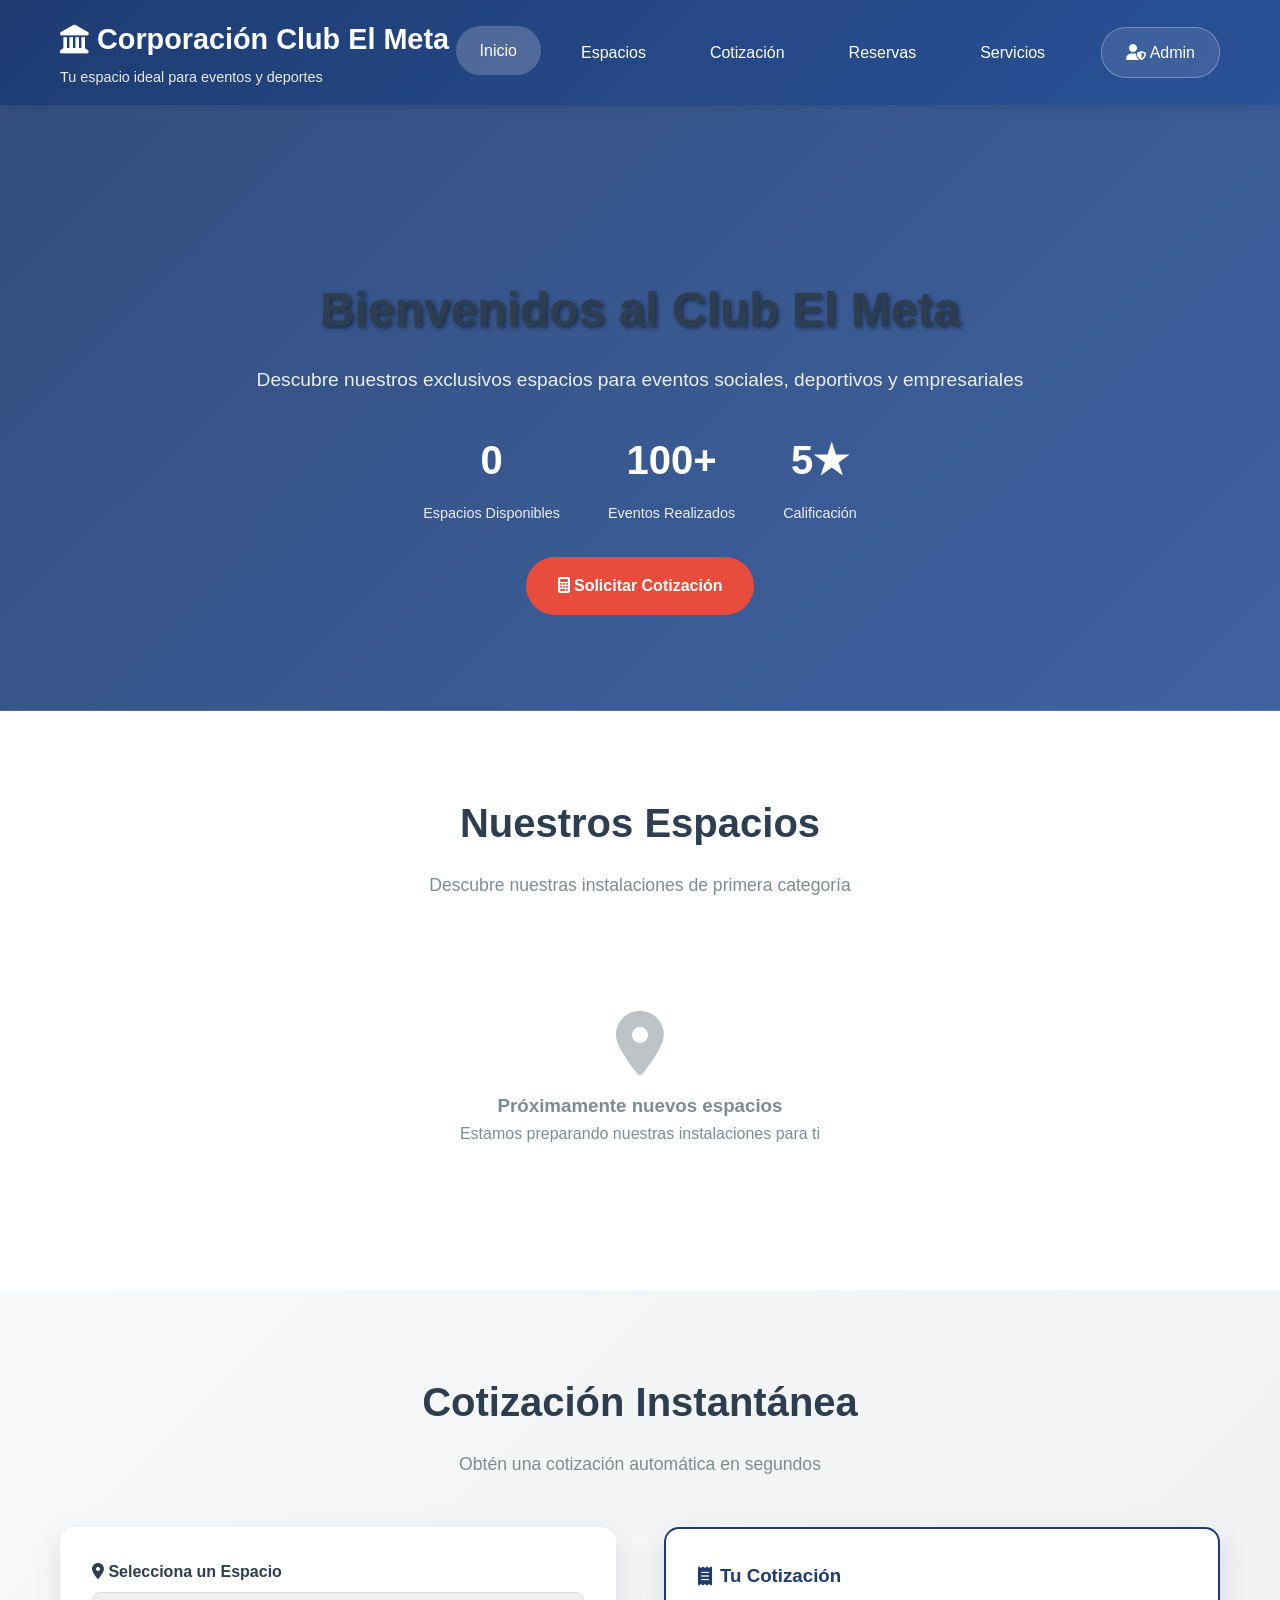
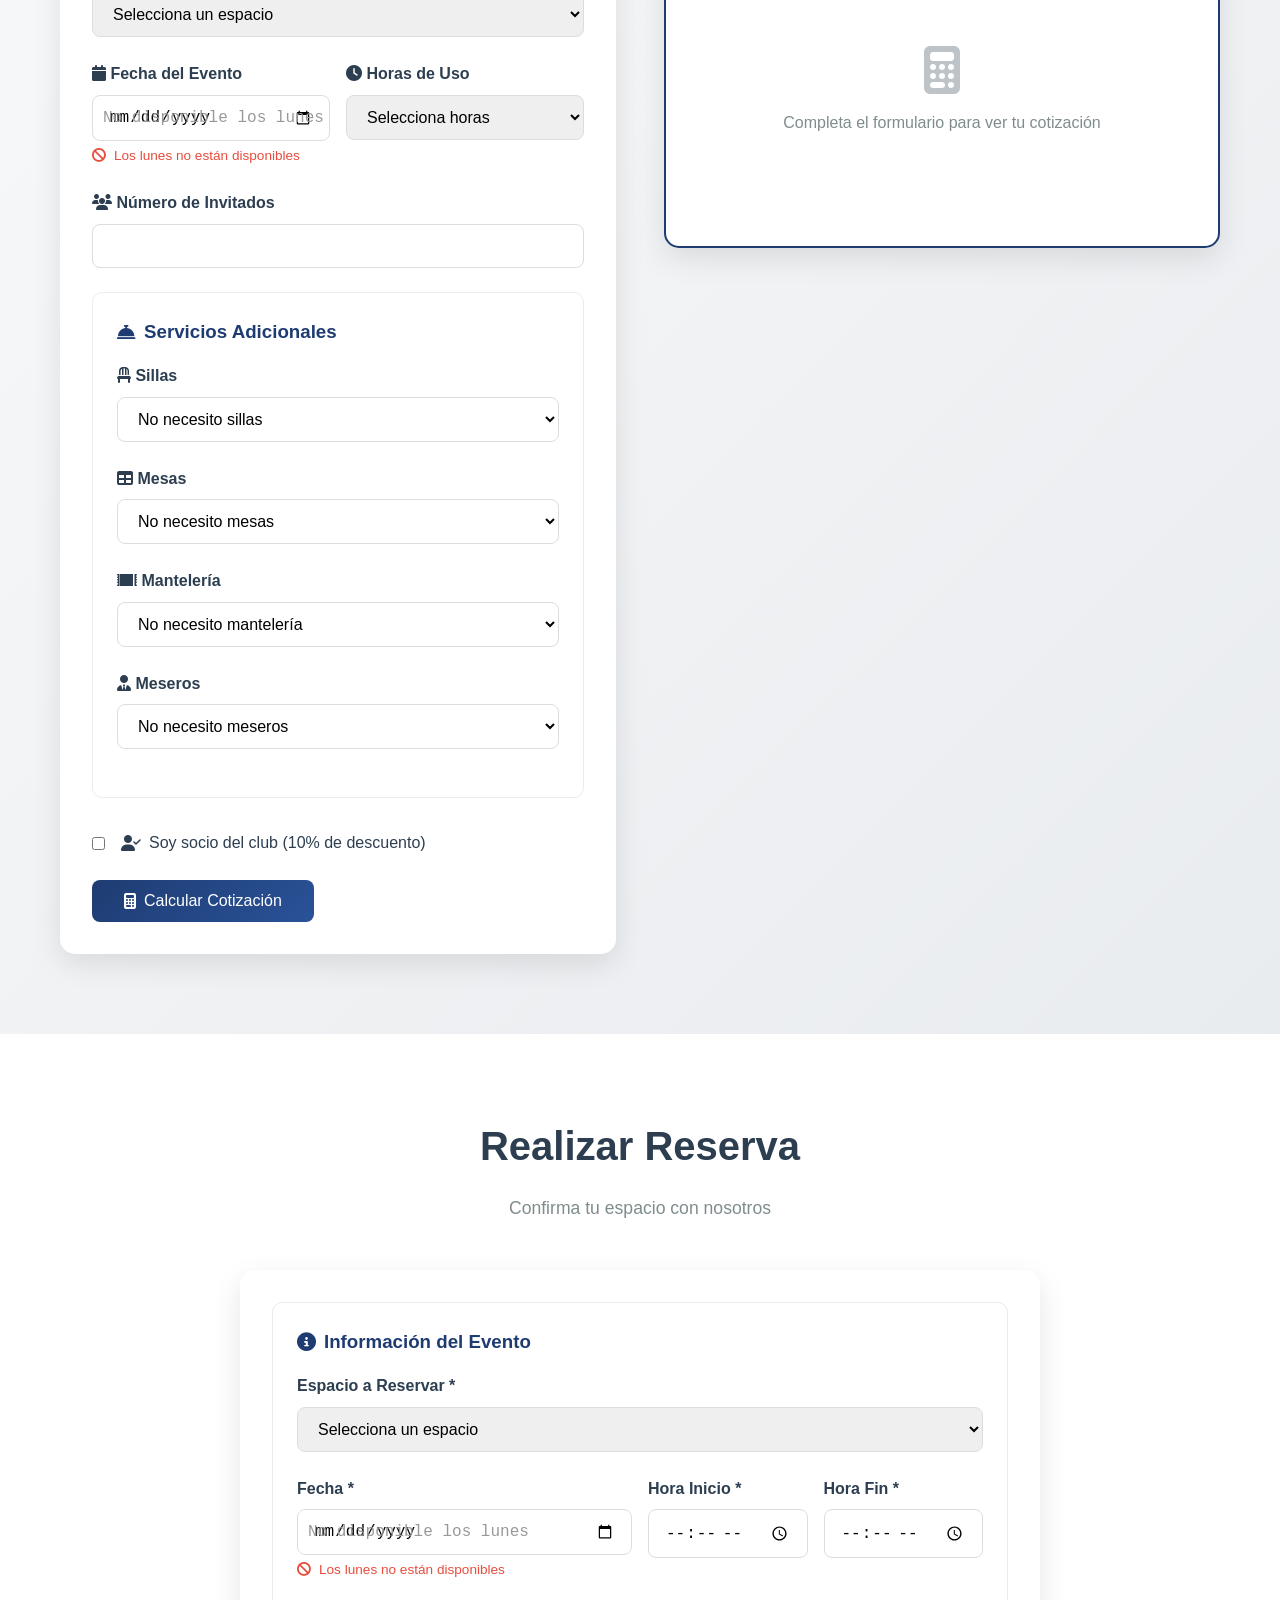
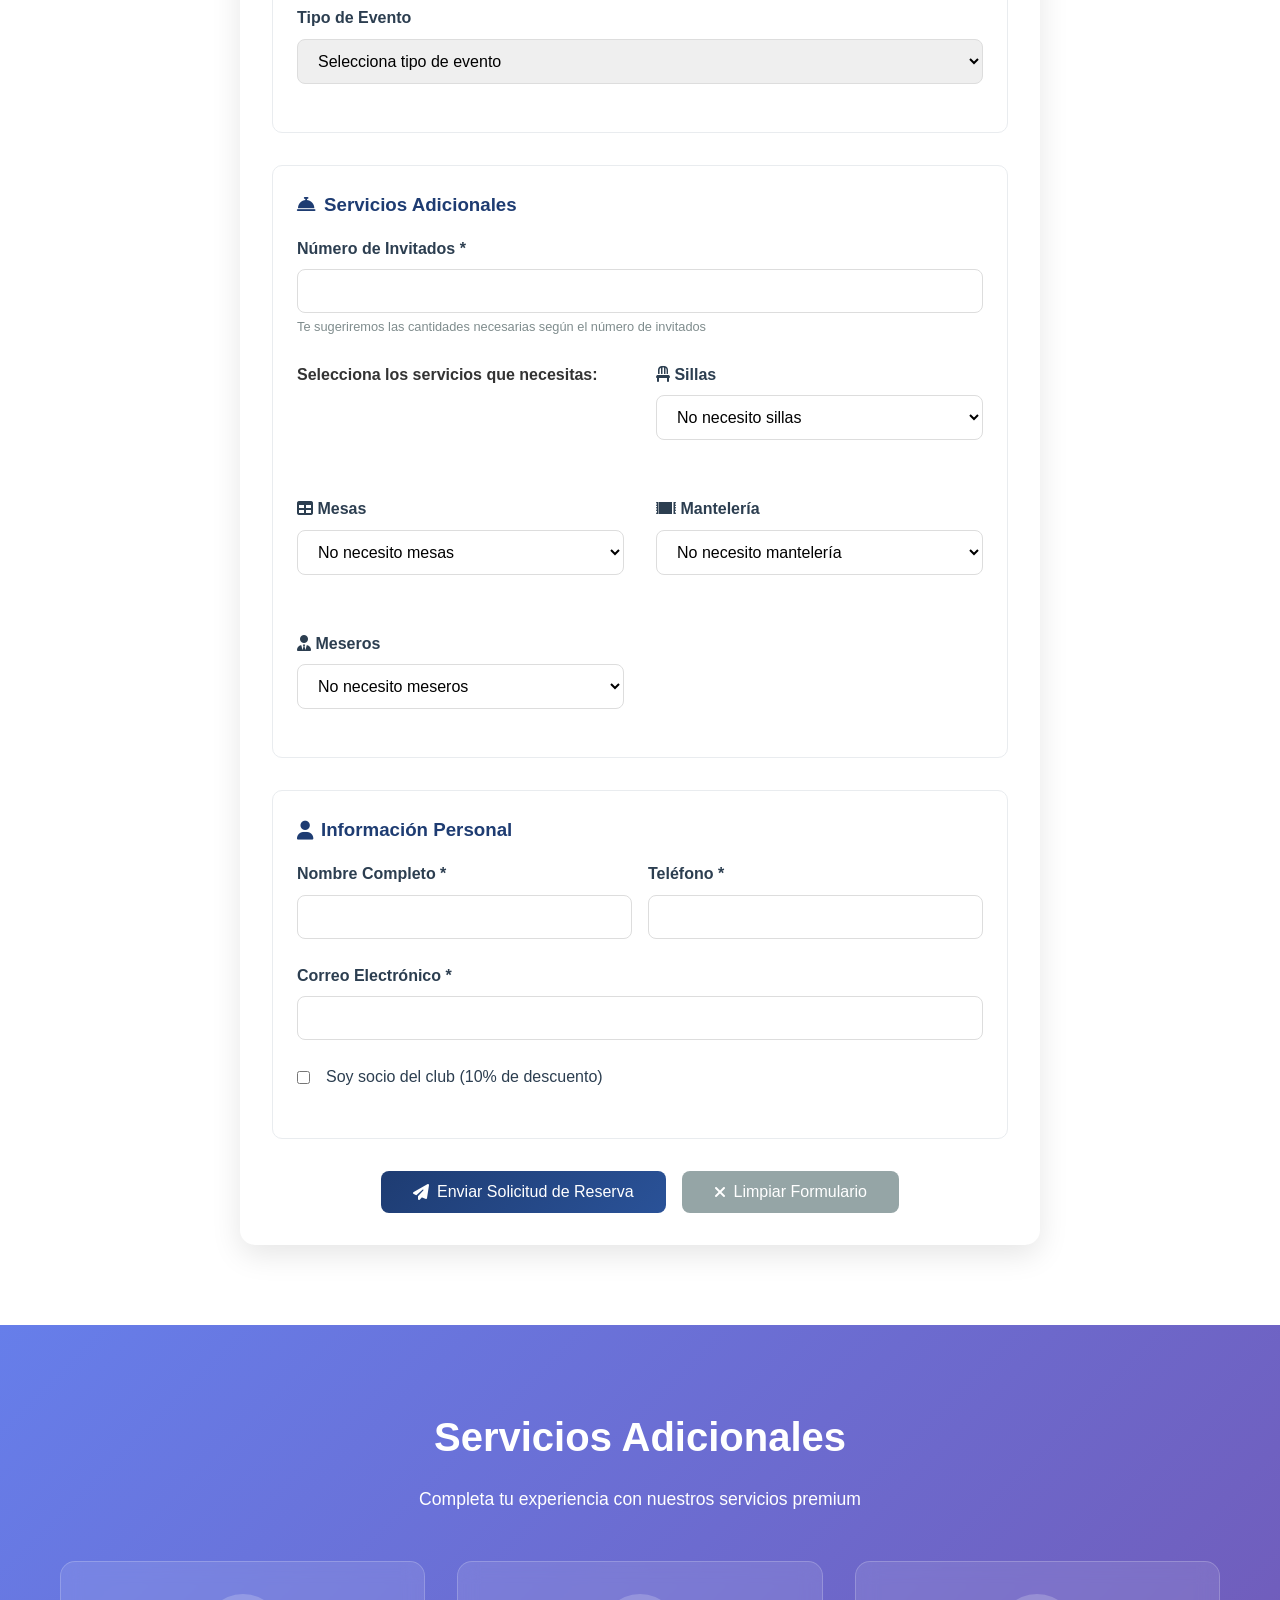
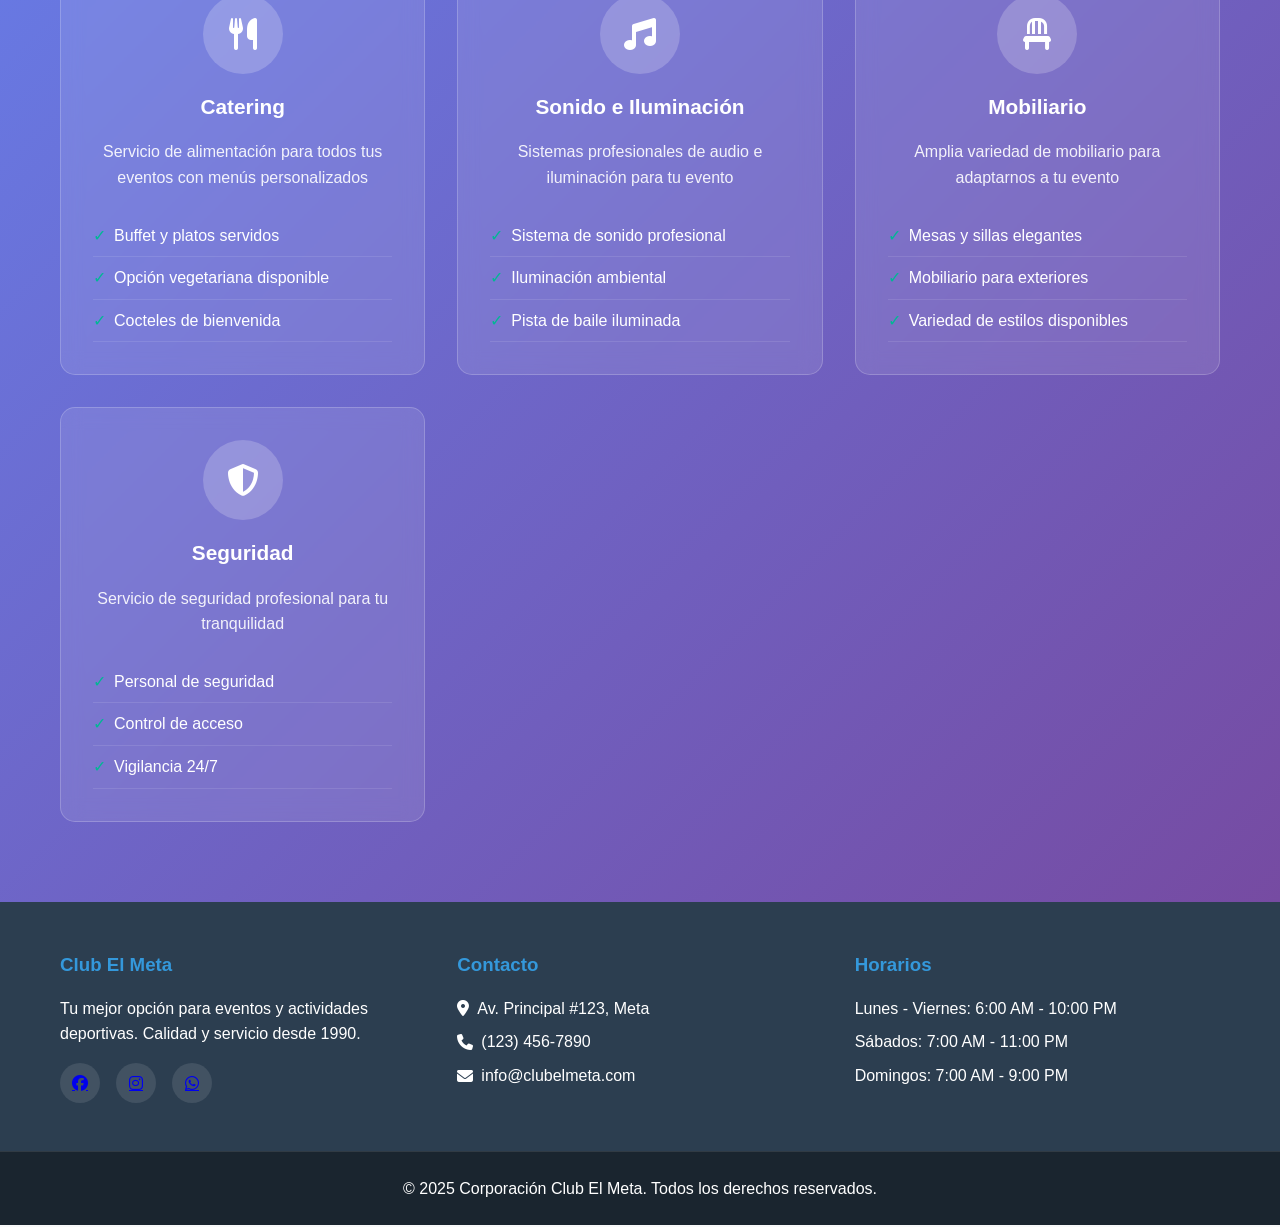
==== commit c7dee2f7: "arreglos y informacion" ====
--- a/index.html
+++ b/index.html
@@ -105,11 +105,8 @@
                                 </label>
                                 <select id="quote-hours" required>
                                     <option value="">Selecciona horas</option>
-                                    <option value="2">2 horas</option>
-                                    <option value="4">4 horas</option>
-                                    <option value="6">6 horas</option>
-                                    <option value="8">8 horas</option>
-                                    <option value="10">10+ horas</option>
+                                    <option value="1">4 horas</option>
+                                    <option value="2">8 horas</option>
                                 </select>
                             </div>
                         </div>
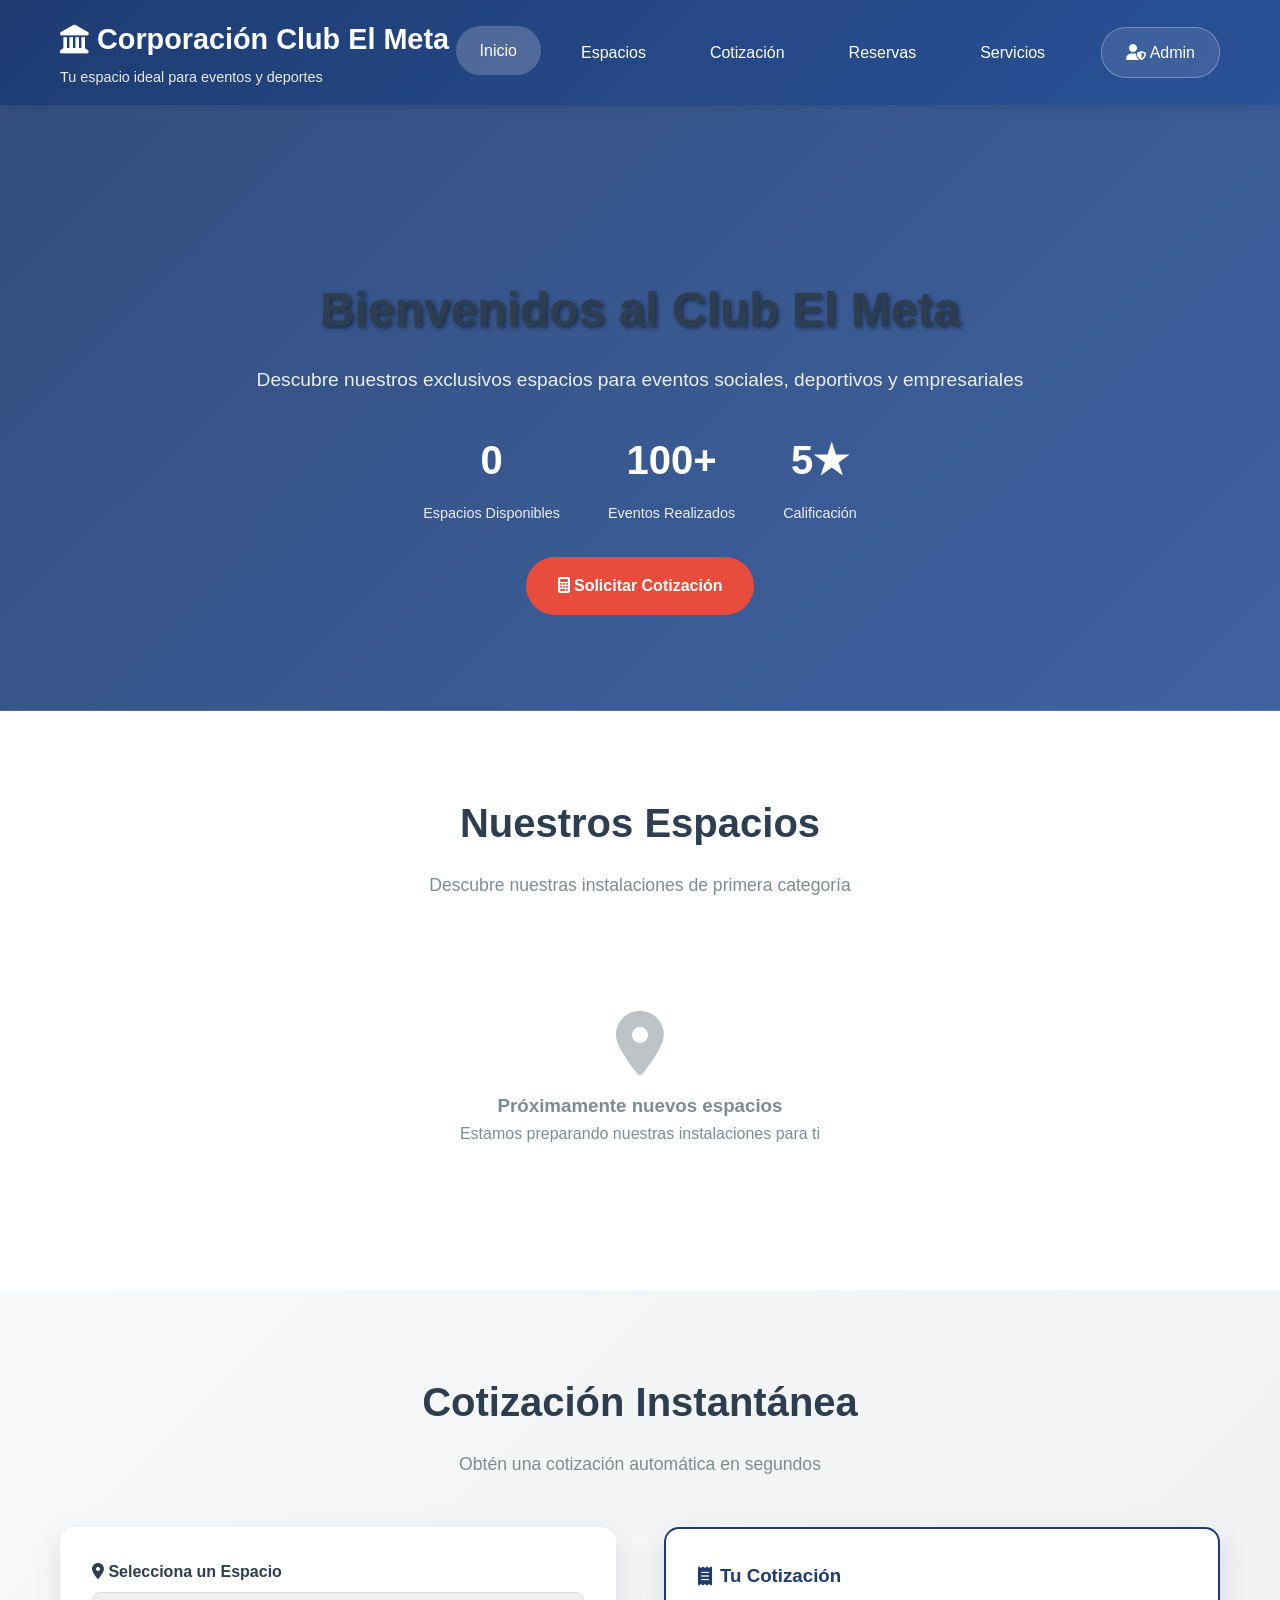
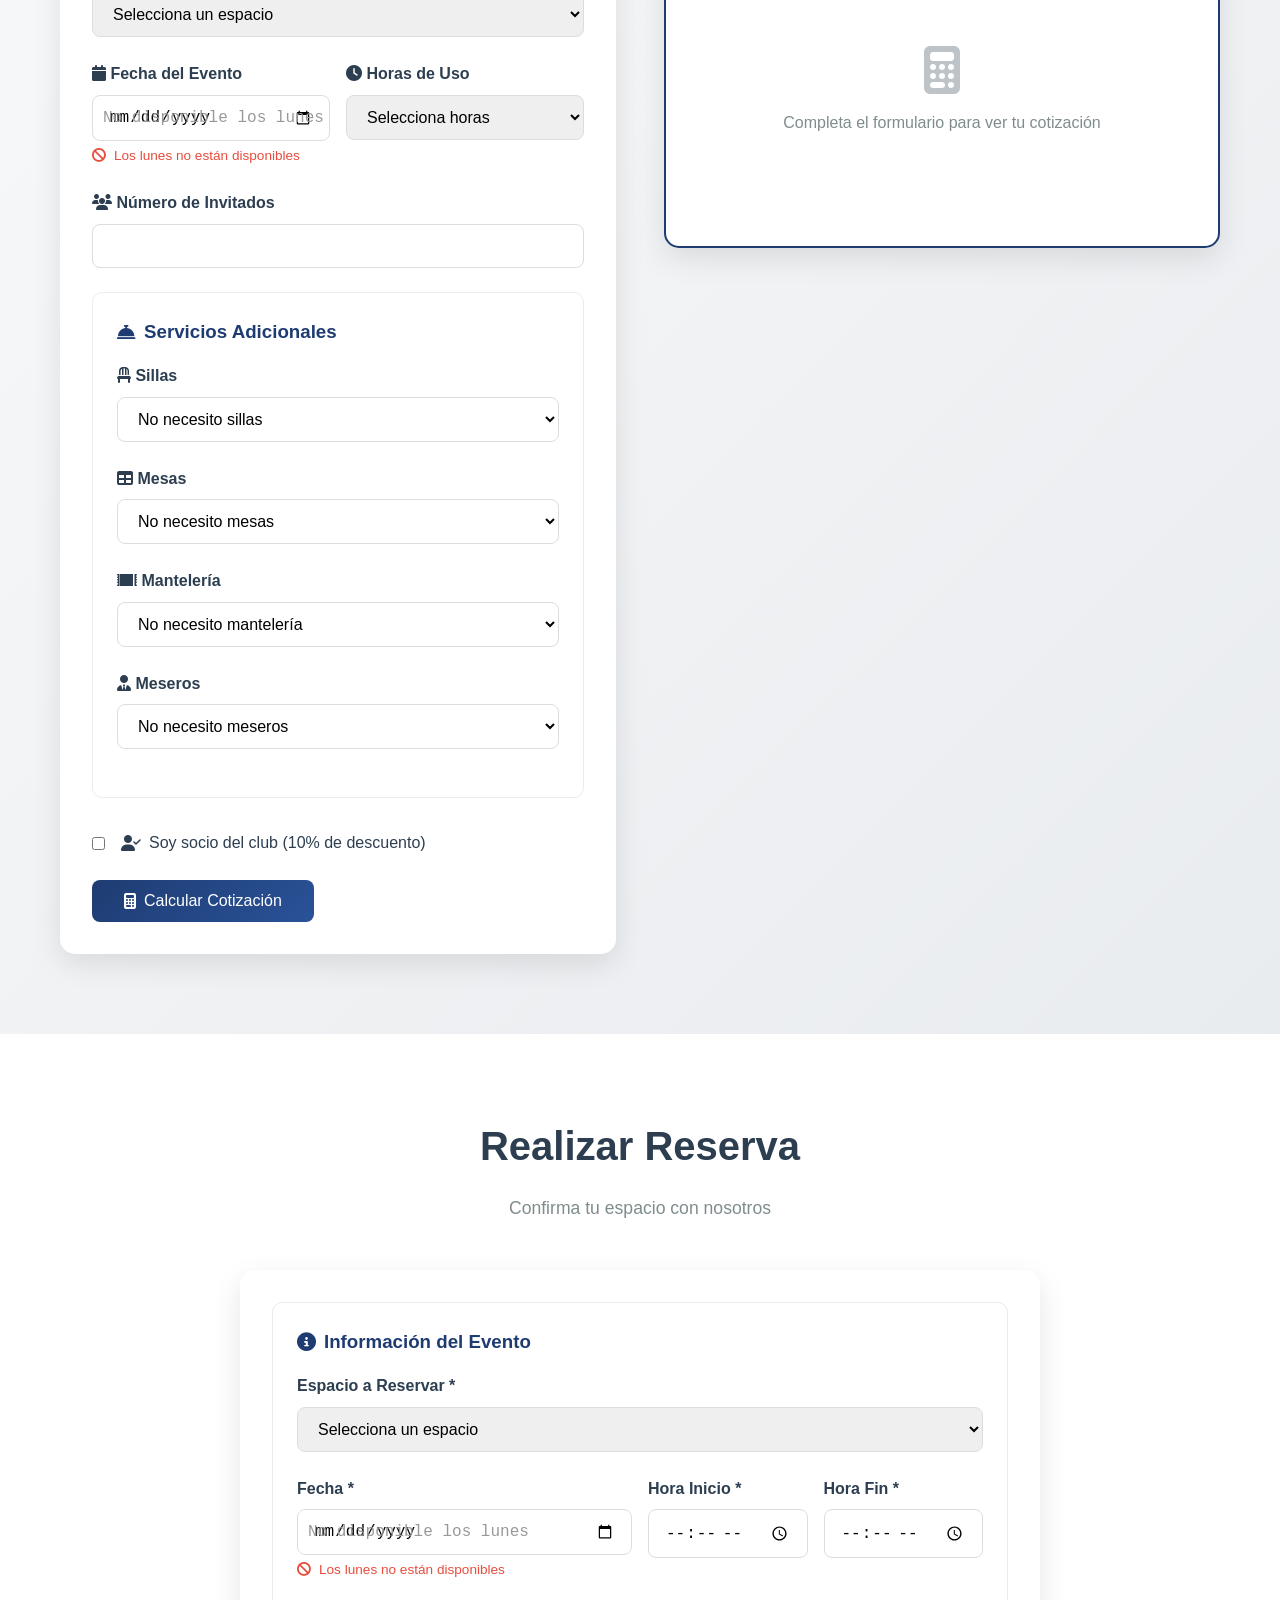
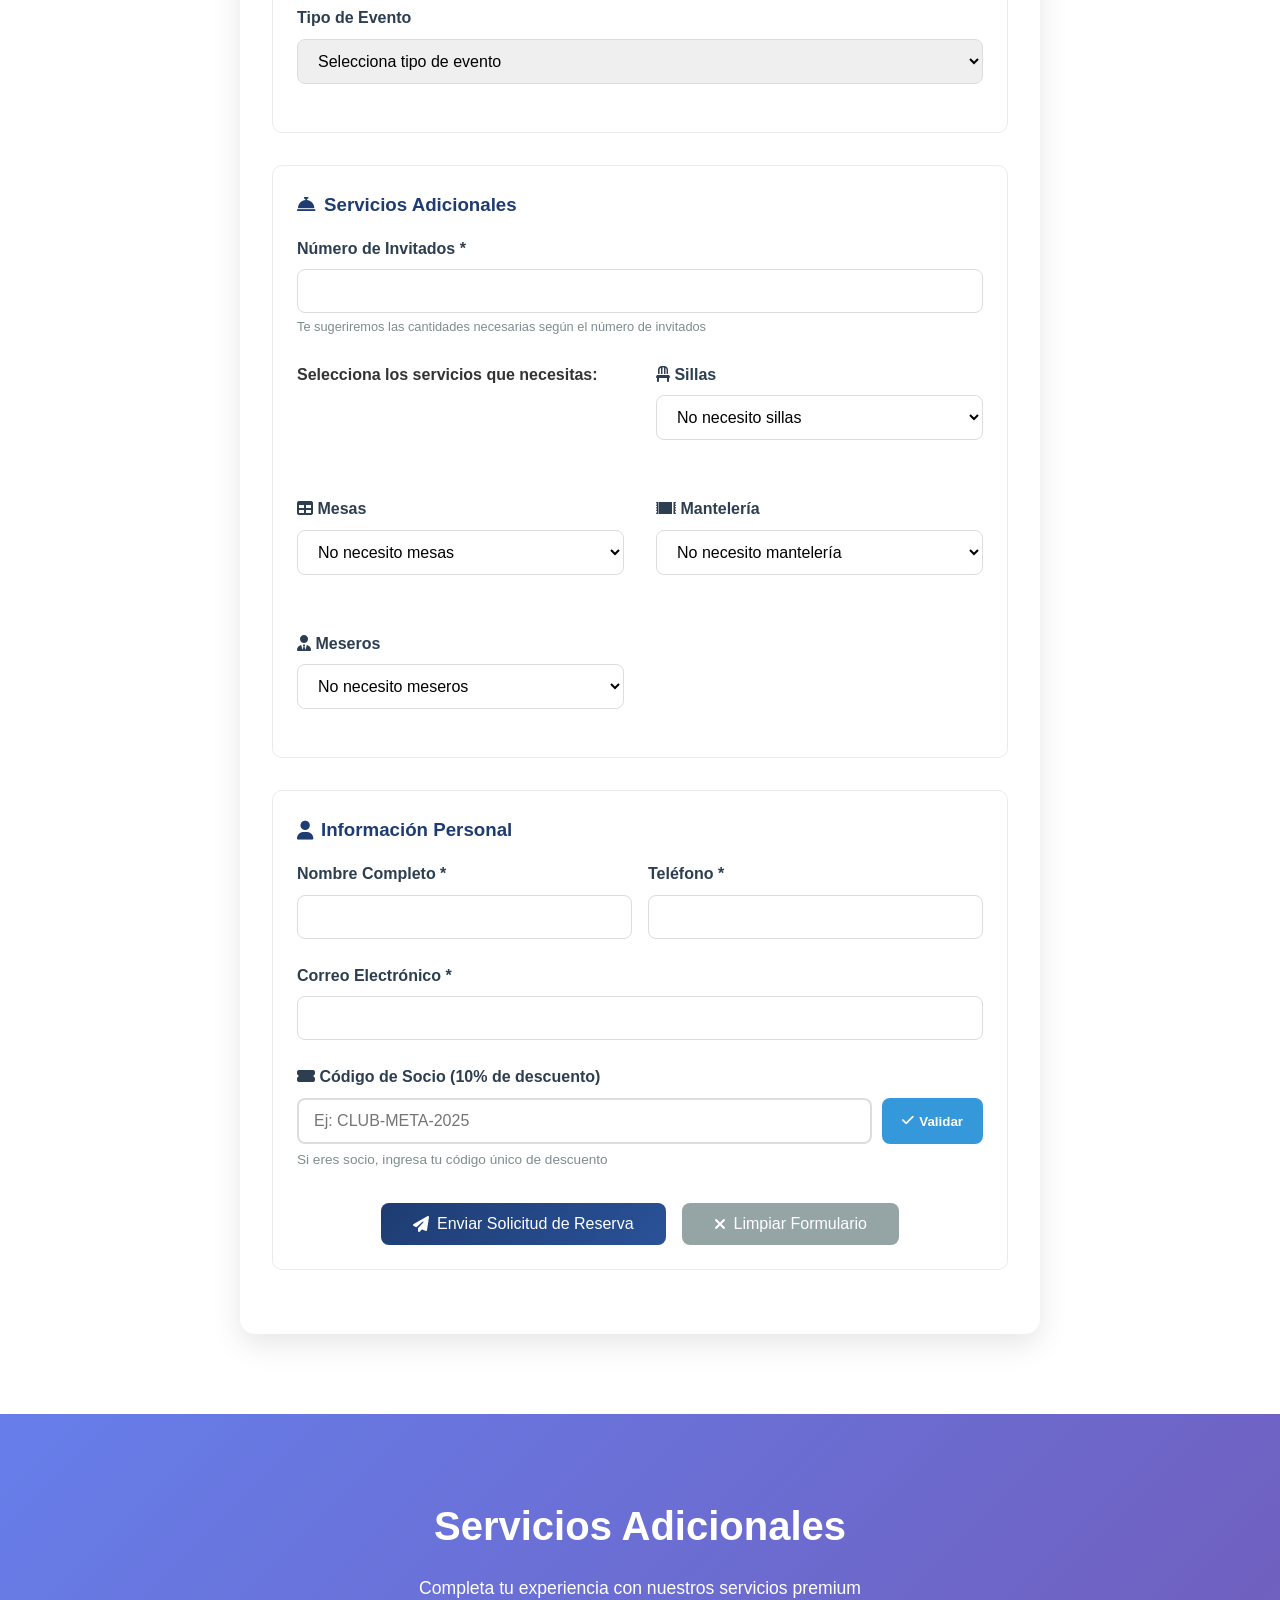
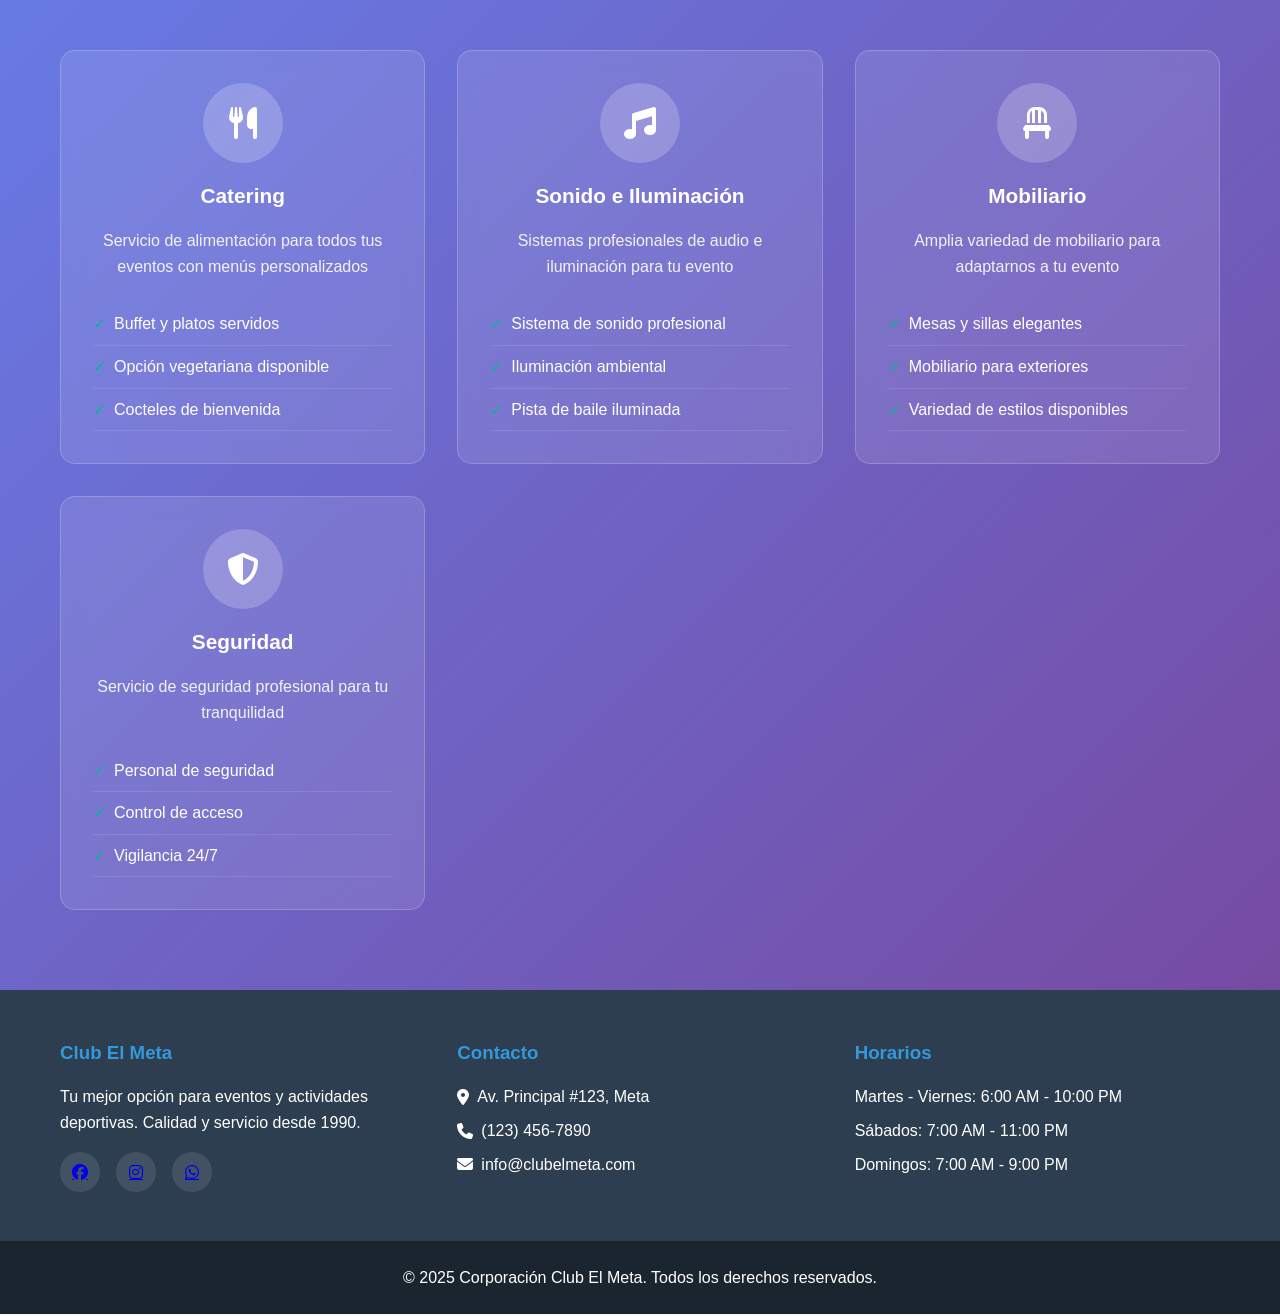
==== commit 8afe24ac: "anexion del codigo a la reserva" ====
--- a/index.html
+++ b/index.html
@@ -396,14 +396,31 @@
                             <input type="email" id="reserve-email" required>
                         </div>
                         
-                        <div class="form-group">
-                            <label class="checkbox-label">
-                                <input type="checkbox" id="reserve-member">
-                                <span class="checkmark"></span>
-                                Soy socio del club (10% de descuento)
-                            </label>
-                        </div>
-                    </div>
+                     <div class="form-group">
+    <label for="member-code">
+        <i class="fas fa-ticket-alt"></i> Código de Socio (10% de descuento)
+    </label>
+    <div class="member-code-container">
+        <input 
+            type="text" 
+            id="member-code" 
+            placeholder="Ej: CLUB-META-2025"
+            maxlength="20"
+        >
+        <button 
+            type="button" 
+            id="validate-code-btn" 
+            class="btn-validate"
+            onclick="validateMemberCode()"
+        >
+            <i class="fas fa-check"></i> Validar
+        </button>
+    </div>
+    <small class="helper-text" id="code-feedback">
+        Si eres socio, ingresa tu código único de descuento
+    </small>
+    <input type="hidden" id="is-member-valid" value="false">
+</div>
                     
                     <div class="form-actions">
                         <button type="submit" class="btn-primary">
@@ -505,7 +522,7 @@
             <div class="footer-section">
                 <h3>Horarios</h3>
                 <div class="schedule-info">
-                    <p>Lunes - Viernes: 6:00 AM - 10:00 PM</p>
+                    <p>Martes - Viernes: 6:00 AM - 10:00 PM</p>
                     <p>Sábados: 7:00 AM - 11:00 PM</p>
                     <p>Domingos: 7:00 AM - 9:00 PM</p>
                 </div>
--- a/styles.css
+++ b/styles.css
@@ -777,4 +777,75 @@
 
 .message.error {
     background: linear-gradient(135deg, #e74c3c, #c0392b);
+}
+/* Estilos para el campo de código de socio */
+.member-code-container {
+    display: flex;
+    gap: 10px;
+    margin-top: 8px;
+}
+
+#member-code {
+    flex: 1;
+    padding: 12px 15px;
+    border: 2px solid #ddd;
+    border-radius: 8px;
+    font-size: 1rem;
+    transition: all 0.3s ease;
+}
+
+#member-code:focus {
+    border-color: #3498db;
+    outline: none;
+    box-shadow: 0 0 0 3px rgba(52, 152, 219, 0.2);
+}
+
+#member-code.valid {
+    border-color: #27ae60;
+    background-color: #f0fff4;
+}
+
+#member-code.invalid {
+    border-color: #e74c3c;
+    background-color: #fff5f5;
+}
+
+.btn-validate {
+    background: #3498db;
+    color: white;
+    border: none;
+    border-radius: 8px;
+    padding: 0 20px;
+    cursor: pointer;
+    font-weight: 600;
+    transition: all 0.3s ease;
+    display: flex;
+    align-items: center;
+    gap: 5px;
+}
+
+.btn-validate:hover {
+    background: #2980b9;
+    transform: translateY(-2px);
+}
+
+.btn-validate:active {
+    transform: translateY(0);
+}
+
+#code-feedback {
+    display: block;
+    margin-top: 5px;
+    color: #7f8c8d;
+    font-size: 0.85em;
+}
+
+#code-feedback.valid {
+    color: #27ae60;
+    font-weight: 600;
+}
+
+#code-feedback.invalid {
+    color: #e74c3c;
+    font-weight: 600;
 }
